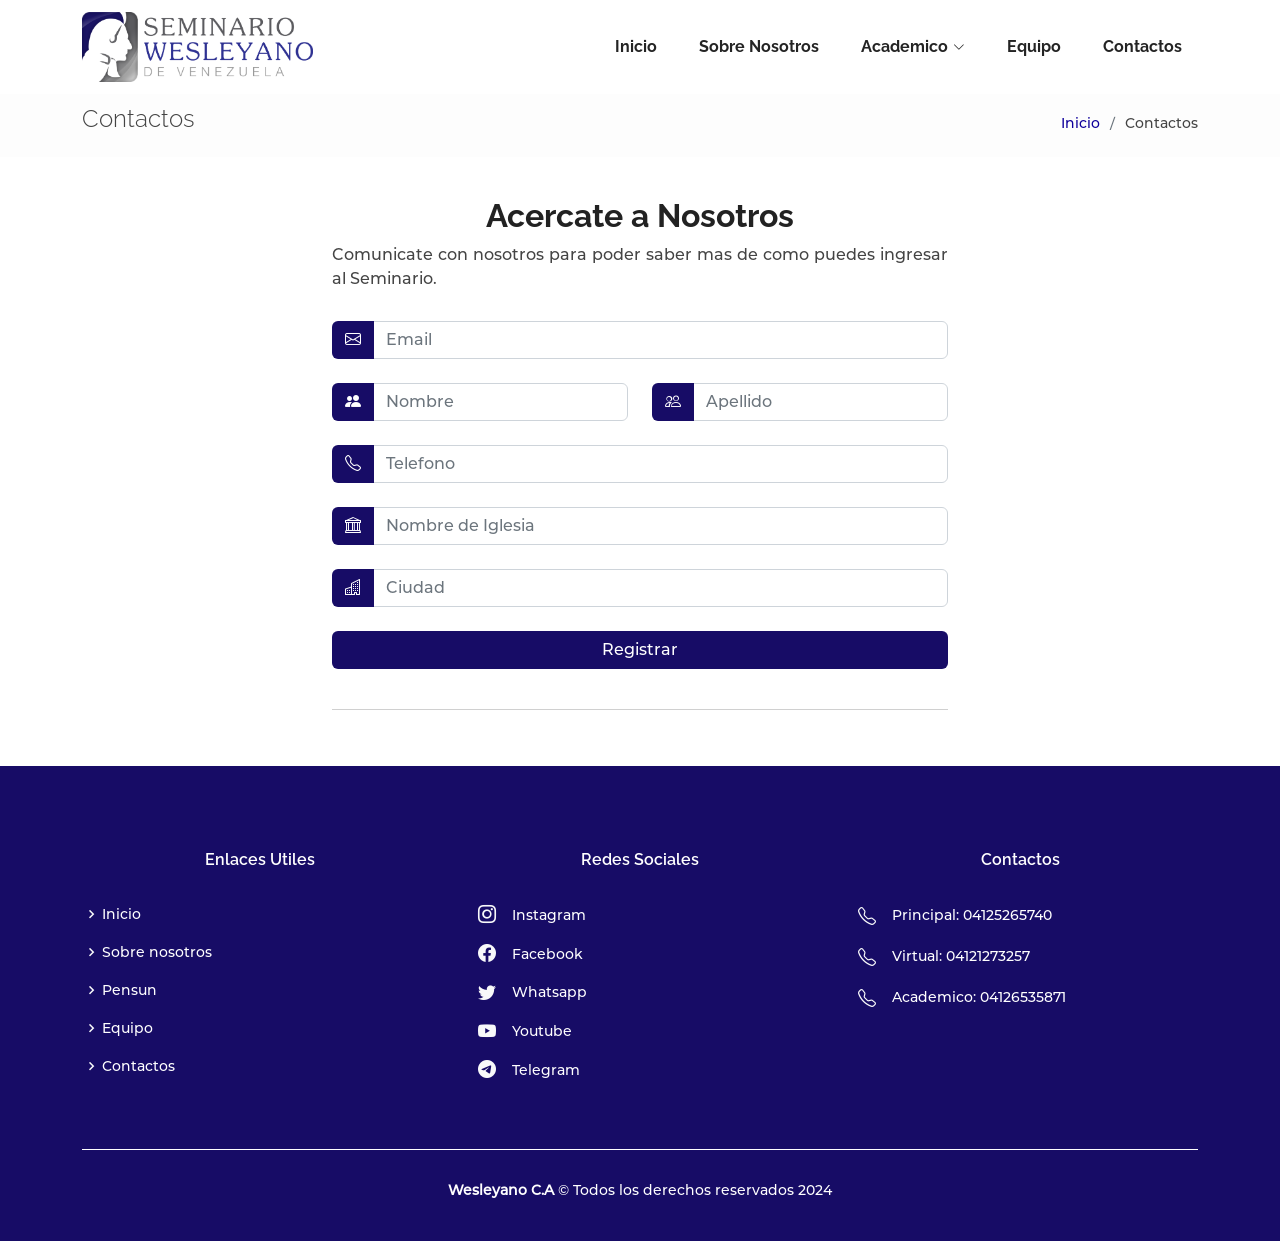
==== contactos.html @ 406d98a5 "feat: change pemsun optimizado y cambios en sobre nosotros y zonaCrecer" ====
<!DOCTYPE html>
<html lang="es">

<head>
  <meta charset="utf-8">
  <meta content="width=device-width, initial-scale=1.0" name="viewport">

  <title>Seminario Wesleyano</title>
  <meta content="" name="description">
  <meta content="" name="keywords">

  <!-- Favicons -->
  <link href="assets/img/Wesleyano/logo_3.png" rel="icon">
  <link href="assets/img/Wesleyano/logo_3.png" rel="apple-touch-icon">

  <!-- Google Fonts -->
  <link href="https://fonts.googleapis.com/css?family=Open+Sans:300,300i,400,400i,600,600i,700,700i|Raleway:300,300i,400,400i,500,500i,600,600i,700,700i|Poppins:300,300i,400,400i,500,500i,600,600i,700,700i" rel="stylesheet">

  <!-- Vendor CSS Files -->
  <link href="assets/vendor/aos/aos.css" rel="stylesheet">
  <link href="assets/vendor/bootstrap/css/bootstrap.min.css" rel="stylesheet">
  <link href="assets/vendor/bootstrap-icons/bootstrap-icons.css" rel="stylesheet">
  <link href="assets/vendor/boxicons/css/boxicons.min.css" rel="stylesheet">

  <link href="assets/css/style.css" rel="stylesheet">


</head>

<body>

  <!-- ======= Header ======= -->
  <header id="header" class="fixed-top">
    <div class="container d-flex align-items-center justify-content-between position-relative">

      <div class="logo">
        <a href="index.html"><img src="assets/img/Wesleyano/logo_4.png" alt="logo Wesley" class="img-fluid"></a>
      </div>

      <nav id="navbar" class="navbar">
        <ul>
          <li><a class="nav-link scrollto" href="index.html">Inicio</a></li>
          <li><a class="nav-link scrollto" href="sobreNosotros.html">Sobre Nosotros</a></li>
          <li class="dropdown"><a href="#"><span>Academico</span> <i class="bi bi-chevron-down"></i></a>
            <ul>
              <li><a href="academico/pensum.html">Pensum</a></li>
              <li><a href="academico/programasAliados.html">Programas Aliados</a></li>
            </ul>
          </li>
          <li><a class="nav-link scrollto" href="equipo.html">Equipo</a></li>
          <li><a class="nav-link scrollto active" href="contactos.html">Contactos</a></li>
        </ul>
        <i class="bi bi-list mobile-nav-toggle"></i>
      </nav><!-- .navbar -->

    </div>
  </header><!-- End Header -->

  <main id="main">

    <!-- ======= About Section ======= -->
    
        <!-- ======= Breadcrumbs Section ======= -->
        <section class="breadcrumbs">
          <div class="container">
    
            <div class="d-flex justify-content-between align-items-center">
              <h2>Contactos</h2>
              <ol>
                <li><a href="index.html">Inicio</a></li>
                <li>Contactos</li>
              </ol>
            </div>
    
          </div>
        </section><!-- Breadcrumbs Section -->


    <!-- ======= Services Section ======= -->
    <section id="services" class="services">
      <div class="container col-xl-6 col-lg-8 col-sm-8">

        <div class="section-title" data-aos="fade-in" data-aos-delay="100">
          <h2>Acercate a Nosotros</h2>
          <p>Comunicate con nosotros para poder saber mas de como puedes ingresar al Seminario.</p>
        </div>

       <div data-aos="fade-up" data-aos-delay="200">

        <form class="user">

          <div class="form-group">

            <div class="mb-4">
              <div class="input-group">
                <button type="button" class="iconos btn btn-color"><i class="bi bi-envelope"></i></button> 
                <input type="text" placeholder="Email" class="form-control" id="email">
              </div>  
              <p class="error" style="color:#ff0000;text-align: center;" id="error1"></p>
            </div>


            <div class="row">

              <div class="mb-2 col-sm-6">
                <div class="input-group">
                  <button type="button" class="iconos btn btn-color"><i class="bi bi-people-fill"></i></button> 
                  <input type="text" placeholder="Nombre" class="form-control"  id="name">
                </div>
                <p class="error" style="color:#ff0000;text-align: center;" id="error2"></p>
              </div>

              <div class="mb-2 col-sm-6">
                <div class="input-group">
                  <button type="button" class="iconos btn btn-color"><i class="bi bi-people"></i></button> 
                  <input type="text" placeholder="Apellido" class="form-control" id="apellido">
                </div> 
                 <p class="error" style="color:#ff0000;text-align: center;" id="error3"></p>
              </div>

            </div>


            <div class="mb-4">
              <div class="input-group">
                <button type="button" class="iconos btn btn-color"><i class="bi bi-telephone"></i></button> 
                <input type="number" placeholder="Telefono" class="form-control" id="telefono">
              </div> 
              <p class="error" style="color:#ff0000;text-align: center;" id="error4"></p>
            </div>

            <div class="mb-4">
              <div class="input-group">
                <button type="button" class="iconos btn btn-color"><i class="bi bi bi-bank"></i></button>  
                <input type="text" placeholder="Nombre de Iglesia" class="form-control" id="iglesia">
              </div> 
              <p class="error" style="color:#ff0000;text-align: center;" id="error5"></p>
            </div>

             <div class="mb-4">
              <div class="input-group">
                <button type="button" class="iconos btn btn-color"><i class="bi bi-buildings"></i></button>  
                <input type="text" placeholder="Ciudad" class="form-control" id="ciudad">
              </div> 
              <p class="error" style="color:#ff0000;text-align: center;" id="error6"></p>
            </div>

          </form>


          <div class="d-grid">
            <button  class="btn btn-color" type="submit" id="registrar">Registrar</button>
          </div><br>



          <hr>

        </div>

      </div>
    </section><!-- End Services Section -->


  </main><!-- End #main -->

  <!-- ======= Footer ======= -->
  <footer id="footer" class="footer-blue">
    <div class="footer-top">
      <div class="container">

        <div class="row d-flex justify-content-center">
         <div class="col-md-4 footer-links mt-4 link-1">
          <h4 class="text-center mb-4">Enlaces Utiles</h4>
          <ul>
           <li><i class="bx bx-chevron-right"></i> <a class="ft-1" href="index.html">Inicio</a></li>
           <li><i class="bx bx-chevron-right"></i> <a class="ft-2" href="sobreNosotros.html">Sobre nosotros</a></li>
           <li><i class="bx bx-chevron-right"></i> <a class="ft-3" href="academico/pensum.html">Pensun</a></li>
           <li><i class="bx bx-chevron-right"></i> <a class="ft-4" href="equipo.html">Equipo</a></li>
           <li><i class="bx bx-chevron-right"></i> <a class="ft-5" href="contactos.html">Contactos</a></li>
         </ul>
       </div>

       <div class="col-md-4 footer-links mt-4 link-2">
        <h4 class="text-center mb-4">Redes Sociales</h4>
        <ul>
         <li><i class="bi bi-instagram px-3"></i> <a target="_blank" href="https://www.instagram.com/seminariowesleyanove/">Instagram</a></li>
         <li><i class="bi bi-facebook px-3"></i> <a target="_blank" href="https://www.facebook.com/SeminarioWesleyanoDeVenezuela/">Facebook</a></li>
         <li><i class="bi bi-twitter px-3"></i> <a target="_blank" href="https://whatsapp.com/channel/0029VaA697KHbFV7tkwwKZ0C">Whatsapp</a></li>
         <li><i class="bi bi-youtube px-3"></i> <a target="_blank" href="https://www.youtube.com/@seminariowesleyano">Youtube</a></li>
         <li><i class="bi bi-telegram px-3"></i> <a target="_blank" href="https://t.me/SEMWESVEN">Telegram</a></li>
       </ul>
     </div>

     <div class="col-md-4 footer-links mt-4 link-2">
      <h4 class="text-center mb-4">Contactos</h4>
      <ul>
       <li><i class="bi bi-telephone px-3"></i> Principal: 04125265740</li>
       <li><i class="bi bi-telephone px-3"></i> Virtual: 04121273257 </li>
       <li><i class="bi bi-telephone px-3"></i> Academico: 04126535871 </li>
     </ul>
   </div>


 </div>
</div>
</div>
<div class="container">
  <div class="copyright">
   <strong><span>Wesleyano C.A</span></strong> &copy; Todos los derechos reservados 2024
 </div>
 <div class="credits">

 </div>
</div>
</footer><!-- End Footer -->


  <a href="#" class="back-to-top d-flex align-items-center justify-content-center"><i class="bi bi-arrow-up-short"></i></a>

  <!-- Vendor JS Files -->
  <script src="assets/vendor/jquery/jquery-3.6.0.min.js"></script>
  <script src="assets/vendor/purecounter/purecounter_vanilla.js"></script>
  <script src="assets/vendor/aos/aos.js"></script>
  <script src="assets/vendor/bootstrap/js/bootstrap.bundle.min.js"></script>
 
  <!-- Vendor JS Aler2 -->

  <script src="assets/sw2/sweetalert2.all.min.js"></script>

  <!-- Template Main JS File -->
  <script src="assets/js/main_2.js"></script>
  <script src="assets/js/contactos.js"></script>

</body>

</html>
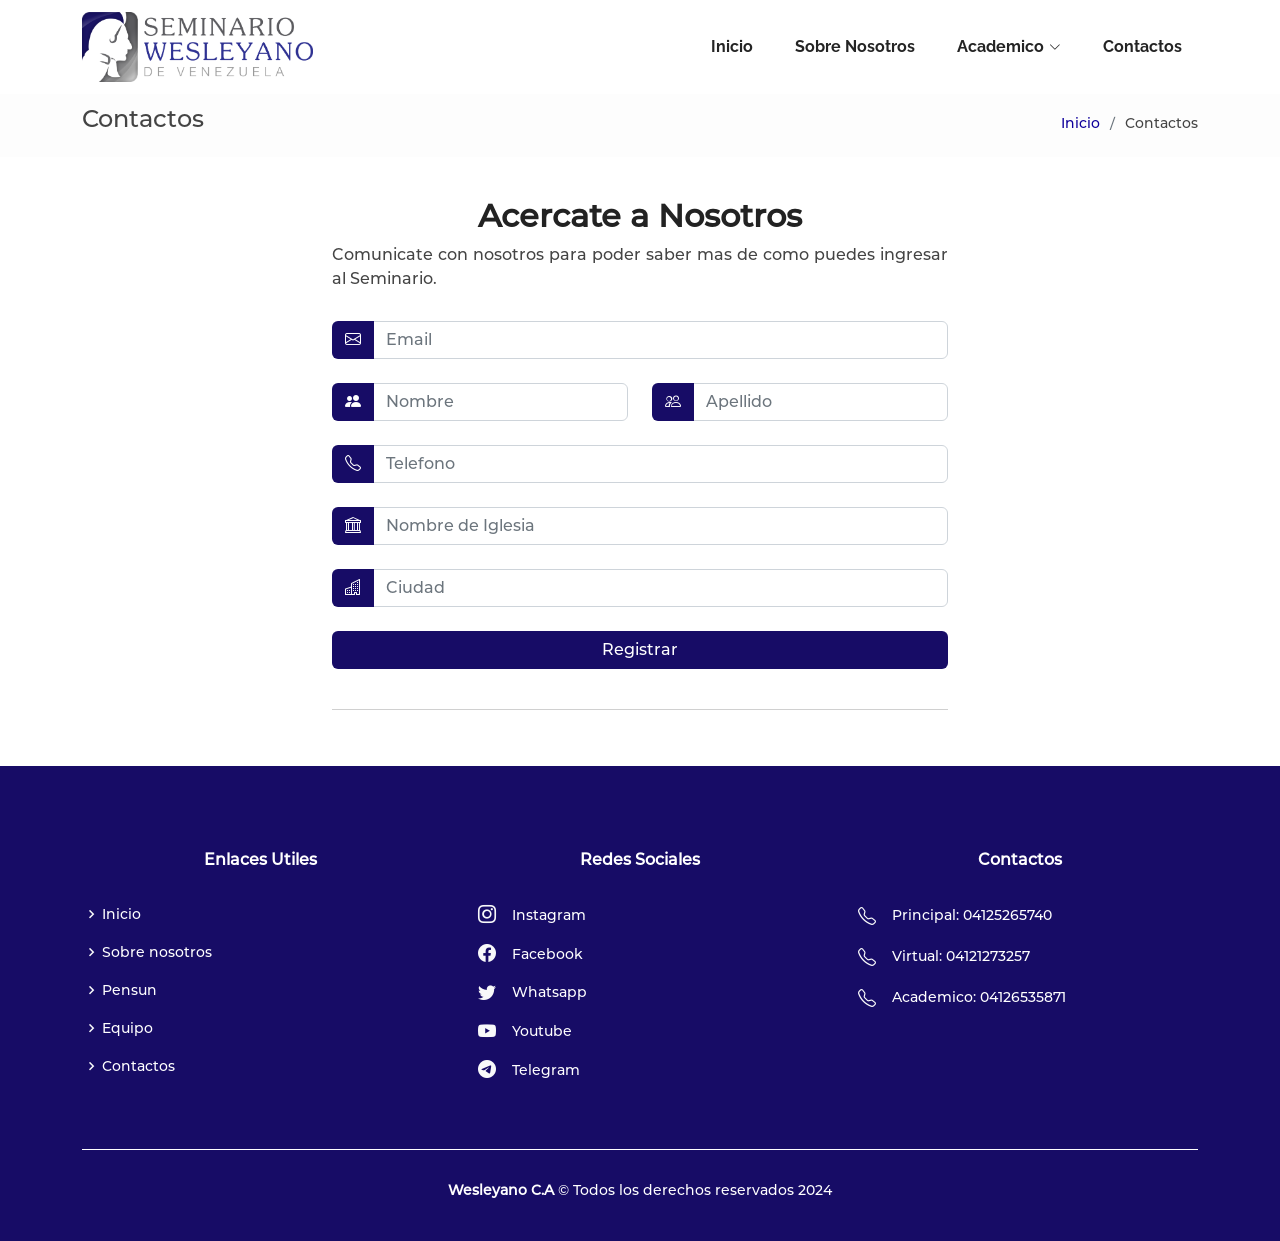
==== commit 6241f819: "feet: change pagina actual" ====
--- a/contactos.html
+++ b/contactos.html
@@ -1,237 +1,236 @@
-<!DOCTYPE html>
-<html lang="es">
-
-<head>
-  <meta charset="utf-8">
-  <meta content="width=device-width, initial-scale=1.0" name="viewport">
-
-  <title>Seminario Wesleyano</title>
-  <meta content="" name="description">
-  <meta content="" name="keywords">
-
-  <!-- Favicons -->
-  <link href="assets/img/Wesleyano/logo_3.png" rel="icon">
-  <link href="assets/img/Wesleyano/logo_3.png" rel="apple-touch-icon">
-
-  <!-- Google Fonts -->
-  <link href="https://fonts.googleapis.com/css?family=Open+Sans:300,300i,400,400i,600,600i,700,700i|Raleway:300,300i,400,400i,500,500i,600,600i,700,700i|Poppins:300,300i,400,400i,500,500i,600,600i,700,700i" rel="stylesheet">
-
-  <!-- Vendor CSS Files -->
-  <link href="assets/vendor/aos/aos.css" rel="stylesheet">
-  <link href="assets/vendor/bootstrap/css/bootstrap.min.css" rel="stylesheet">
-  <link href="assets/vendor/bootstrap-icons/bootstrap-icons.css" rel="stylesheet">
-  <link href="assets/vendor/boxicons/css/boxicons.min.css" rel="stylesheet">
-
-  <link href="assets/css/style.css" rel="stylesheet">
-
-
-</head>
-
-<body>
-
-  <!-- ======= Header ======= -->
-  <header id="header" class="fixed-top">
-    <div class="container d-flex align-items-center justify-content-between position-relative">
-
-      <div class="logo">
-        <a href="index.html"><img src="assets/img/Wesleyano/logo_4.png" alt="logo Wesley" class="img-fluid"></a>
-      </div>
-
-      <nav id="navbar" class="navbar">
-        <ul>
-          <li><a class="nav-link scrollto" href="index.html">Inicio</a></li>
-          <li><a class="nav-link scrollto" href="sobreNosotros.html">Sobre Nosotros</a></li>
-          <li class="dropdown"><a href="#"><span>Academico</span> <i class="bi bi-chevron-down"></i></a>
-            <ul>
-              <li><a href="academico/pensum.html">Pensum</a></li>
-              <li><a href="academico/programasAliados.html">Programas Aliados</a></li>
-            </ul>
-          </li>
-          <li><a class="nav-link scrollto" href="equipo.html">Equipo</a></li>
-          <li><a class="nav-link scrollto active" href="contactos.html">Contactos</a></li>
-        </ul>
-        <i class="bi bi-list mobile-nav-toggle"></i>
-      </nav><!-- .navbar -->
-
-    </div>
-  </header><!-- End Header -->
-
-  <main id="main">
-
-    <!-- ======= About Section ======= -->
-    
-        <!-- ======= Breadcrumbs Section ======= -->
-        <section class="breadcrumbs">
-          <div class="container">
-    
-            <div class="d-flex justify-content-between align-items-center">
-              <h2>Contactos</h2>
-              <ol>
-                <li><a href="index.html">Inicio</a></li>
-                <li>Contactos</li>
-              </ol>
-            </div>
-    
-          </div>
-        </section><!-- Breadcrumbs Section -->
-
-
-    <!-- ======= Services Section ======= -->
-    <section id="services" class="services">
-      <div class="container col-xl-6 col-lg-8 col-sm-8">
-
-        <div class="section-title" data-aos="fade-in" data-aos-delay="100">
-          <h2>Acercate a Nosotros</h2>
-          <p>Comunicate con nosotros para poder saber mas de como puedes ingresar al Seminario.</p>
-        </div>
-
-       <div data-aos="fade-up" data-aos-delay="200">
-
-        <form class="user">
-
-          <div class="form-group">
-
-            <div class="mb-4">
-              <div class="input-group">
-                <button type="button" class="iconos btn btn-color"><i class="bi bi-envelope"></i></button> 
-                <input type="text" placeholder="Email" class="form-control" id="email">
-              </div>  
-              <p class="error" style="color:#ff0000;text-align: center;" id="error1"></p>
-            </div>
-
-
-            <div class="row">
-
-              <div class="mb-2 col-sm-6">
-                <div class="input-group">
-                  <button type="button" class="iconos btn btn-color"><i class="bi bi-people-fill"></i></button> 
-                  <input type="text" placeholder="Nombre" class="form-control"  id="name">
-                </div>
-                <p class="error" style="color:#ff0000;text-align: center;" id="error2"></p>
-              </div>
-
-              <div class="mb-2 col-sm-6">
-                <div class="input-group">
-                  <button type="button" class="iconos btn btn-color"><i class="bi bi-people"></i></button> 
-                  <input type="text" placeholder="Apellido" class="form-control" id="apellido">
-                </div> 
-                 <p class="error" style="color:#ff0000;text-align: center;" id="error3"></p>
-              </div>
-
-            </div>
-
-
-            <div class="mb-4">
-              <div class="input-group">
-                <button type="button" class="iconos btn btn-color"><i class="bi bi-telephone"></i></button> 
-                <input type="number" placeholder="Telefono" class="form-control" id="telefono">
-              </div> 
-              <p class="error" style="color:#ff0000;text-align: center;" id="error4"></p>
-            </div>
-
-            <div class="mb-4">
-              <div class="input-group">
-                <button type="button" class="iconos btn btn-color"><i class="bi bi bi-bank"></i></button>  
-                <input type="text" placeholder="Nombre de Iglesia" class="form-control" id="iglesia">
-              </div> 
-              <p class="error" style="color:#ff0000;text-align: center;" id="error5"></p>
-            </div>
-
-             <div class="mb-4">
-              <div class="input-group">
-                <button type="button" class="iconos btn btn-color"><i class="bi bi-buildings"></i></button>  
-                <input type="text" placeholder="Ciudad" class="form-control" id="ciudad">
-              </div> 
-              <p class="error" style="color:#ff0000;text-align: center;" id="error6"></p>
-            </div>
-
-          </form>
-
-
-          <div class="d-grid">
-            <button  class="btn btn-color" type="submit" id="registrar">Registrar</button>
-          </div><br>
-
-
-
-          <hr>
-
-        </div>
-
-      </div>
-    </section><!-- End Services Section -->
-
-
-  </main><!-- End #main -->
-
-  <!-- ======= Footer ======= -->
-  <footer id="footer" class="footer-blue">
-    <div class="footer-top">
-      <div class="container">
-
-        <div class="row d-flex justify-content-center">
-         <div class="col-md-4 footer-links mt-4 link-1">
-          <h4 class="text-center mb-4">Enlaces Utiles</h4>
-          <ul>
-           <li><i class="bx bx-chevron-right"></i> <a class="ft-1" href="index.html">Inicio</a></li>
-           <li><i class="bx bx-chevron-right"></i> <a class="ft-2" href="sobreNosotros.html">Sobre nosotros</a></li>
-           <li><i class="bx bx-chevron-right"></i> <a class="ft-3" href="academico/pensum.html">Pensun</a></li>
-           <li><i class="bx bx-chevron-right"></i> <a class="ft-4" href="equipo.html">Equipo</a></li>
-           <li><i class="bx bx-chevron-right"></i> <a class="ft-5" href="contactos.html">Contactos</a></li>
-         </ul>
-       </div>
-
-       <div class="col-md-4 footer-links mt-4 link-2">
-        <h4 class="text-center mb-4">Redes Sociales</h4>
-        <ul>
-         <li><i class="bi bi-instagram px-3"></i> <a target="_blank" href="https://www.instagram.com/seminariowesleyanove/">Instagram</a></li>
-         <li><i class="bi bi-facebook px-3"></i> <a target="_blank" href="https://www.facebook.com/SeminarioWesleyanoDeVenezuela/">Facebook</a></li>
-         <li><i class="bi bi-twitter px-3"></i> <a target="_blank" href="https://whatsapp.com/channel/0029VaA697KHbFV7tkwwKZ0C">Whatsapp</a></li>
-         <li><i class="bi bi-youtube px-3"></i> <a target="_blank" href="https://www.youtube.com/@seminariowesleyano">Youtube</a></li>
-         <li><i class="bi bi-telegram px-3"></i> <a target="_blank" href="https://t.me/SEMWESVEN">Telegram</a></li>
-       </ul>
-     </div>
-
-     <div class="col-md-4 footer-links mt-4 link-2">
-      <h4 class="text-center mb-4">Contactos</h4>
-      <ul>
-       <li><i class="bi bi-telephone px-3"></i> Principal: 04125265740</li>
-       <li><i class="bi bi-telephone px-3"></i> Virtual: 04121273257 </li>
-       <li><i class="bi bi-telephone px-3"></i> Academico: 04126535871 </li>
-     </ul>
-   </div>
-
-
- </div>
-</div>
-</div>
-<div class="container">
-  <div class="copyright">
-   <strong><span>Wesleyano C.A</span></strong> &copy; Todos los derechos reservados 2024
- </div>
- <div class="credits">
-
- </div>
-</div>
-</footer><!-- End Footer -->
-
-
-  <a href="#" class="back-to-top d-flex align-items-center justify-content-center"><i class="bi bi-arrow-up-short"></i></a>
-
-  <!-- Vendor JS Files -->
-  <script src="assets/vendor/jquery/jquery-3.6.0.min.js"></script>
-  <script src="assets/vendor/purecounter/purecounter_vanilla.js"></script>
-  <script src="assets/vendor/aos/aos.js"></script>
-  <script src="assets/vendor/bootstrap/js/bootstrap.bundle.min.js"></script>
- 
-  <!-- Vendor JS Aler2 -->
-
-  <script src="assets/sw2/sweetalert2.all.min.js"></script>
-
-  <!-- Template Main JS File -->
-  <script src="assets/js/main_2.js"></script>
-  <script src="assets/js/contactos.js"></script>
-
-</body>
-
+<!DOCTYPE html>
+<html lang="es">
+
+<head>
+  <meta charset="utf-8">
+  <meta content="width=device-width, initial-scale=1.0" name="viewport">
+
+  <title>Seminario Wesleyano</title>
+  <meta content="" name="description">
+  <meta content="" name="keywords">
+
+  <!-- Favicons -->
+  <link href="assets/img/Wesleyano/logo_3.png" rel="icon">
+  <link href="assets/img/Wesleyano/logo_3.png" rel="apple-touch-icon">
+
+  <!-- Google Fonts -->
+  <link href="https://fonts.googleapis.com/css?family=Open+Sans:300,300i,400,400i,600,600i,700,700i|Raleway:300,300i,400,400i,500,500i,600,600i,700,700i|Poppins:300,300i,400,400i,500,500i,600,600i,700,700i" rel="stylesheet">
+
+  <!-- Vendor CSS Files -->
+  <link href="assets/vendor/aos/aos.css" rel="stylesheet">
+  <link href="assets/vendor/bootstrap/css/bootstrap.min.css" rel="stylesheet">
+  <link href="assets/vendor/bootstrap-icons/bootstrap-icons.css" rel="stylesheet">
+  <link href="assets/vendor/boxicons/css/boxicons.min.css" rel="stylesheet">
+
+  <link href="assets/css/style.css" rel="stylesheet">
+
+
+</head>
+
+<body>
+
+  <!-- ======= Header ======= -->
+  <header id="header" class="fixed-top">
+    <div class="container d-flex align-items-center justify-content-between position-relative">
+
+      <div class="logo">
+        <a href="index.html"><img src="assets/img/Wesleyano/logo_4.png" alt="logo Wesley" class="img-fluid"></a>
+      </div>
+
+      <nav id="navbar" class="navbar">
+        <ul>
+          <li><a class="nav-link scrollto" href="index.html">Inicio</a></li>
+          <li><a class="nav-link scrollto" href="sobreNosotros.html">Sobre Nosotros</a></li>
+          <li class="dropdown"><a href="#"><span>Academico</span> <i class="bi bi-chevron-down"></i></a>
+            <ul>
+              <li><a href="academico/pensum.html">Pensum</a></li>
+              <li><a href="academico/programasAliados.html">Programas</a></li>
+            </ul>
+          </li>
+          <li><a class="nav-link scrollto active" href="contactos.html">Contactos</a></li>
+        </ul>
+        <i class="bi bi-list mobile-nav-toggle"></i>
+      </nav><!-- .navbar -->
+
+    </div>
+  </header><!-- End Header -->
+
+  <main id="main">
+
+    <!-- ======= About Section ======= -->
+    
+        <!-- ======= Breadcrumbs Section ======= -->
+        <section class="breadcrumbs">
+          <div class="container">
+    
+            <div class="d-flex justify-content-between align-items-center">
+              <h2>Contactos</h2>
+              <ol>
+                <li><a href="index.html">Inicio</a></li>
+                <li>Contactos</li>
+              </ol>
+            </div>
+    
+          </div>
+        </section><!-- Breadcrumbs Section -->
+
+
+    <!-- ======= Services Section ======= -->
+    <section id="services" class="services">
+      <div class="container col-xl-6 col-lg-8 col-sm-8">
+
+        <div class="section-title" data-aos="fade-in" data-aos-delay="100">
+          <h2>Acercate a Nosotros</h2>
+          <p>Comunicate con nosotros para poder saber mas de como puedes ingresar al Seminario.</p>
+        </div>
+
+       <div data-aos="fade-up" data-aos-delay="200">
+
+        <form class="user">
+
+          <div class="form-group">
+
+            <div class="mb-4">
+              <div class="input-group">
+                <button type="button" class="iconos btn btn-color"><i class="bi bi-envelope"></i></button> 
+                <input type="text" placeholder="Email" class="form-control" id="email">
+              </div>  
+              <p class="error" style="color:#ff0000;text-align: center;" id="error1"></p>
+            </div>
+
+
+            <div class="row">
+
+              <div class="mb-2 col-sm-6">
+                <div class="input-group">
+                  <button type="button" class="iconos btn btn-color"><i class="bi bi-people-fill"></i></button> 
+                  <input type="text" placeholder="Nombre" class="form-control"  id="name">
+                </div>
+                <p class="error" style="color:#ff0000;text-align: center;" id="error2"></p>
+              </div>
+
+              <div class="mb-2 col-sm-6">
+                <div class="input-group">
+                  <button type="button" class="iconos btn btn-color"><i class="bi bi-people"></i></button> 
+                  <input type="text" placeholder="Apellido" class="form-control" id="apellido">
+                </div> 
+                 <p class="error" style="color:#ff0000;text-align: center;" id="error3"></p>
+              </div>
+
+            </div>
+
+
+            <div class="mb-4">
+              <div class="input-group">
+                <button type="button" class="iconos btn btn-color"><i class="bi bi-telephone"></i></button> 
+                <input type="number" placeholder="Telefono" class="form-control" id="telefono">
+              </div> 
+              <p class="error" style="color:#ff0000;text-align: center;" id="error4"></p>
+            </div>
+
+            <div class="mb-4">
+              <div class="input-group">
+                <button type="button" class="iconos btn btn-color"><i class="bi bi bi-bank"></i></button>  
+                <input type="text" placeholder="Nombre de Iglesia" class="form-control" id="iglesia">
+              </div> 
+              <p class="error" style="color:#ff0000;text-align: center;" id="error5"></p>
+            </div>
+
+             <div class="mb-4">
+              <div class="input-group">
+                <button type="button" class="iconos btn btn-color"><i class="bi bi-buildings"></i></button>  
+                <input type="text" placeholder="Ciudad" class="form-control" id="ciudad">
+              </div> 
+              <p class="error" style="color:#ff0000;text-align: center;" id="error6"></p>
+            </div>
+
+          </form>
+
+
+          <div class="d-grid">
+            <button  class="btn btn-color" type="submit" id="registrar">Registrar</button>
+          </div><br>
+
+
+
+          <hr>
+
+        </div>
+
+      </div>
+    </section><!-- End Services Section -->
+
+
+  </main><!-- End #main -->
+
+  <!-- ======= Footer ======= -->
+  <footer id="footer" class="footer-blue">
+    <div class="footer-top">
+      <div class="container">
+
+        <div class="row d-flex justify-content-center">
+         <div class="col-md-4 footer-links mt-4 link-1">
+          <h4 class="text-center mb-4">Enlaces Utiles</h4>
+          <ul>
+           <li><i class="bx bx-chevron-right"></i> <a class="ft-1" href="index.html">Inicio</a></li>
+           <li><i class="bx bx-chevron-right"></i> <a class="ft-2" href="sobreNosotros.html">Sobre nosotros</a></li>
+           <li><i class="bx bx-chevron-right"></i> <a class="ft-3" href="academico/pensum.html">Pensun</a></li>
+           <li><i class="bx bx-chevron-right"></i> <a class="ft-4" href="equipo.html">Equipo</a></li>
+           <li><i class="bx bx-chevron-right"></i> <a class="ft-5" href="contactos.html">Contactos</a></li>
+         </ul>
+       </div>
+
+       <div class="col-md-4 footer-links mt-4 link-2">
+        <h4 class="text-center mb-4">Redes Sociales</h4>
+        <ul>
+         <li><i class="bi bi-instagram px-3"></i> <a target="_blank" href="https://www.instagram.com/seminariowesleyanove/">Instagram</a></li>
+         <li><i class="bi bi-facebook px-3"></i> <a target="_blank" href="https://www.facebook.com/SeminarioWesleyanoDeVenezuela/">Facebook</a></li>
+         <li><i class="bi bi-twitter px-3"></i> <a target="_blank" href="https://whatsapp.com/channel/0029VaA697KHbFV7tkwwKZ0C">Whatsapp</a></li>
+         <li><i class="bi bi-youtube px-3"></i> <a target="_blank" href="https://www.youtube.com/@seminariowesleyano">Youtube</a></li>
+         <li><i class="bi bi-telegram px-3"></i> <a target="_blank" href="https://t.me/SEMWESVEN">Telegram</a></li>
+       </ul>
+     </div>
+
+     <div class="col-md-4 footer-links mt-4 link-2">
+      <h4 class="text-center mb-4">Contactos</h4>
+      <ul>
+       <li><i class="bi bi-telephone px-3"></i> Principal: 04125265740</li>
+       <li><i class="bi bi-telephone px-3"></i> Virtual: 04121273257 </li>
+       <li><i class="bi bi-telephone px-3"></i> Academico: 04126535871 </li>
+     </ul>
+   </div>
+
+
+ </div>
+</div>
+</div>
+<div class="container">
+  <div class="copyright">
+   <strong><span>Wesleyano C.A</span></strong> &copy; Todos los derechos reservados 2024
+ </div>
+ <div class="credits">
+
+ </div>
+</div>
+</footer><!-- End Footer -->
+
+
+  <a href="#" class="back-to-top d-flex align-items-center justify-content-center"><i class="bi bi-arrow-up-short"></i></a>
+
+  <!-- Vendor JS Files -->
+  <script src="assets/vendor/jquery/jquery-3.6.0.min.js"></script>
+  <script src="assets/vendor/purecounter/purecounter_vanilla.js"></script>
+  <script src="assets/vendor/aos/aos.js"></script>
+  <script src="assets/vendor/bootstrap/js/bootstrap.bundle.min.js"></script>
+ 
+  <!-- Vendor JS Aler2 -->
+
+  <script src="assets/sw2/sweetalert2.all.min.js"></script>
+
+  <!-- Template Main JS File -->
+  <script src="assets/js/main_2.js"></script>
+  <script src="assets/js/contactos.js"></script>
+
+</body>
+
 </html>
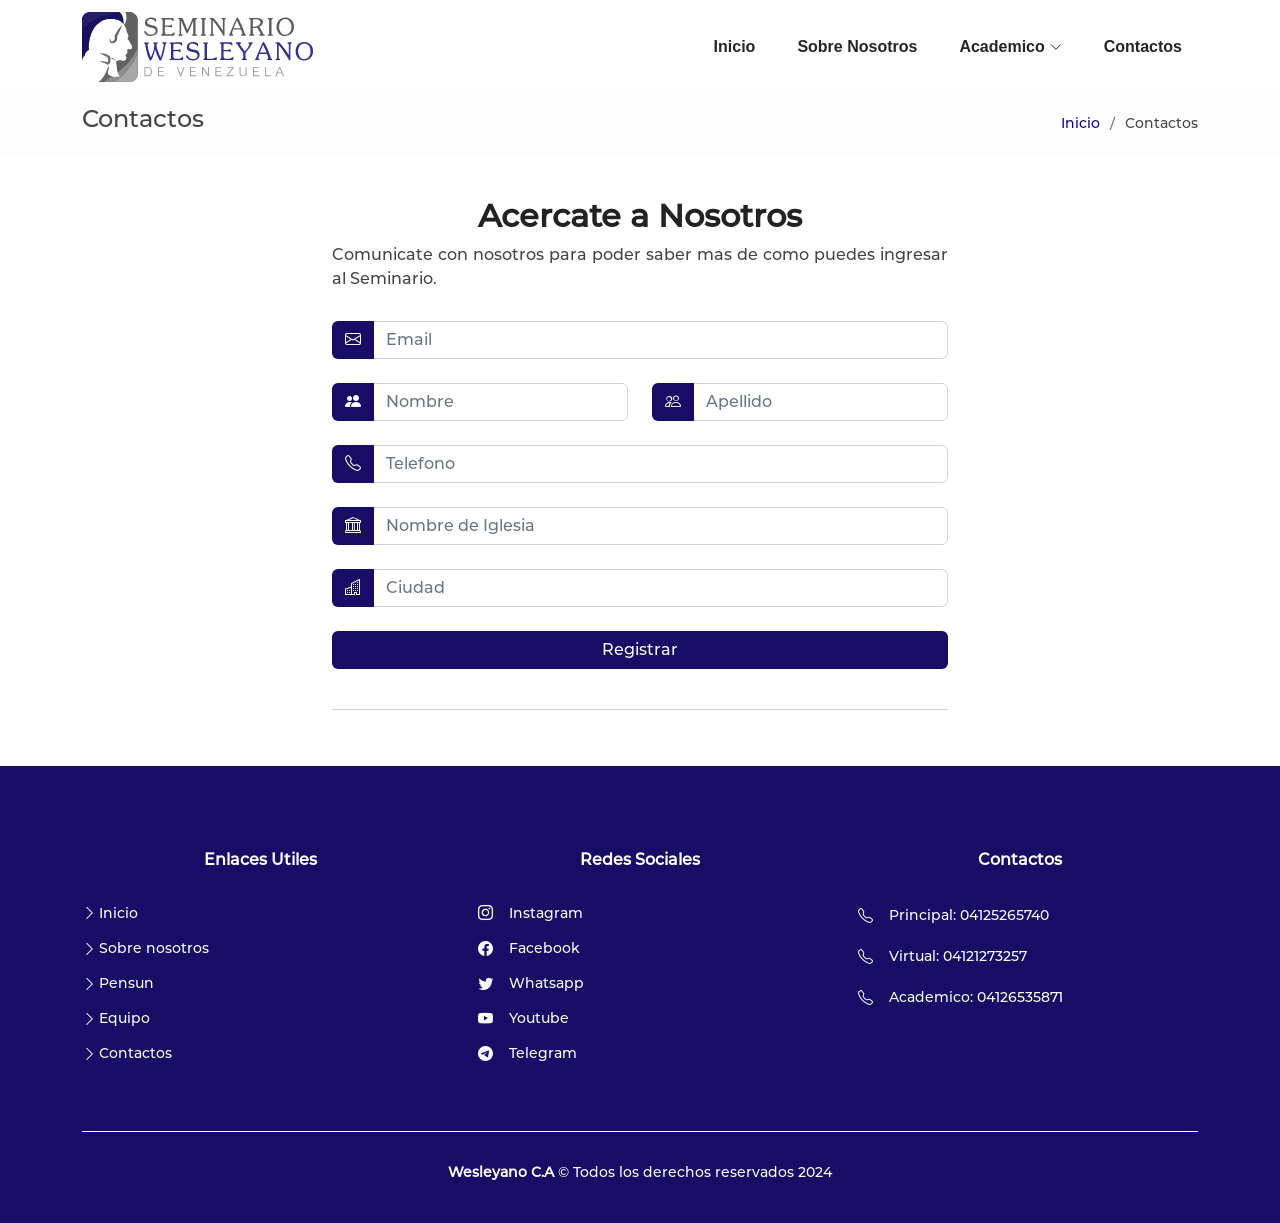
==== commit 591d1eab: "feet: change optimizaciones de logo y llamados innesesarios" ====
--- a/contactos.html
+++ b/contactos.html
@@ -5,22 +5,16 @@
   <meta charset="utf-8">
   <meta content="width=device-width, initial-scale=1.0" name="viewport">
 
-  <title>Seminario Wesleyano</title>
-  <meta content="" name="description">
-  <meta content="" name="keywords">
+  <title>SEMWESVEN</title>
 
   <!-- Favicons -->
   <link href="assets/img/Wesleyano/logo_3.png" rel="icon">
   <link href="assets/img/Wesleyano/logo_3.png" rel="apple-touch-icon">
-
-  <!-- Google Fonts -->
-  <link href="https://fonts.googleapis.com/css?family=Open+Sans:300,300i,400,400i,600,600i,700,700i|Raleway:300,300i,400,400i,500,500i,600,600i,700,700i|Poppins:300,300i,400,400i,500,500i,600,600i,700,700i" rel="stylesheet">
 
   <!-- Vendor CSS Files -->
   <link href="assets/vendor/aos/aos.css" rel="stylesheet">
   <link href="assets/vendor/bootstrap/css/bootstrap.min.css" rel="stylesheet">
   <link href="assets/vendor/bootstrap-icons/bootstrap-icons.css" rel="stylesheet">
-  <link href="assets/vendor/boxicons/css/boxicons.min.css" rel="stylesheet">
 
   <link href="assets/css/style.css" rel="stylesheet">
 
@@ -34,7 +28,7 @@
     <div class="container d-flex align-items-center justify-content-between position-relative">
 
       <div class="logo">
-        <a href="index.html"><img src="assets/img/Wesleyano/logo_4.png" alt="logo Wesley" class="img-fluid"></a>
+        <a href="index.html"><img src="assets/img/Wesleyano/logo_4.svg" alt="logo Wesley" class="img-fluid"></a>
       </div>
 
       <nav id="navbar" class="navbar">
@@ -164,7 +158,7 @@
   </main><!-- End #main -->
 
   <!-- ======= Footer ======= -->
-  <footer id="footer" class="footer-blue">
+  <footer id="footer" class="footer-blue fit">
     <div class="footer-top">
       <div class="container">
 
@@ -172,11 +166,11 @@
          <div class="col-md-4 footer-links mt-4 link-1">
           <h4 class="text-center mb-4">Enlaces Utiles</h4>
           <ul>
-           <li><i class="bx bx-chevron-right"></i> <a class="ft-1" href="index.html">Inicio</a></li>
-           <li><i class="bx bx-chevron-right"></i> <a class="ft-2" href="sobreNosotros.html">Sobre nosotros</a></li>
-           <li><i class="bx bx-chevron-right"></i> <a class="ft-3" href="academico/pensum.html">Pensun</a></li>
-           <li><i class="bx bx-chevron-right"></i> <a class="ft-4" href="equipo.html">Equipo</a></li>
-           <li><i class="bx bx-chevron-right"></i> <a class="ft-5" href="contactos.html">Contactos</a></li>
+           <li><i class="bi bi-chevron-right"></i> <a class="ft-1" href="index.html">Inicio</a></li>
+           <li><i class="bi bi-chevron-right"></i> <a class="ft-2" href="sobreNosotros.html">Sobre nosotros</a></li>
+           <li><i class="bi bi-chevron-right"></i> <a class="ft-3" href="academico/pensum.html">Pensun</a></li>
+           <li><i class="bi bi-chevron-right"></i> <a class="ft-4" href="equipo.html">Equipo</a></li>
+           <li><i class="bi bi-chevron-right"></i> <a class="ft-5" href="contactos.html">Contactos</a></li>
          </ul>
        </div>
 
@@ -219,7 +213,6 @@
 
   <!-- Vendor JS Files -->
   <script src="assets/vendor/jquery/jquery-3.6.0.min.js"></script>
-  <script src="assets/vendor/purecounter/purecounter_vanilla.js"></script>
   <script src="assets/vendor/aos/aos.js"></script>
   <script src="assets/vendor/bootstrap/js/bootstrap.bundle.min.js"></script>
  
--- a/assets/css/style.css
+++ b/assets/css/style.css
@@ -0,0 +1,1785 @@
+/*--------------------------------------------------------------
+# General
+--------------------------------------------------------------*/
+
+@font-face {
+  font-family: 'monserrat-medium';
+  /* Nombre que se le dará a la fuente */
+  src: url('../font-family/Montserrat-Medium.otf') format('opentype');
+  /* Ruta donde se encuentra el archivo .otf */
+}
+
+/* @font-face {
+  font-family: 'monserrat-black';
+  src: url('../font-family/Montserrat-Black.otf') format('opentype');
+} */
+
+/* @font-face {
+  font-family: 'khavi-regular';
+  src: url('../font-family/Khavi-Regular.otf') format('opentype');
+} */
+
+@font-face {
+  font-family: 'monserrat-BlackItalic';
+  /* Nombre que se le dará a la fuente */
+  src: url('../font-family/Montserrat-BlackItalic.otf') format('opentype');
+  /* Ruta donde se encuentra el archivo .otf */
+}
+
+
+/* @font-face {
+  font-family: 'montserrat-ExtraBold';
+  src: url('../font-family/Montserrat-ExtraBold.otf') format('opentype');
+} */
+
+
+@font-face {
+  font-family: 'montserrat-ExtraLightItalic';
+  /* Nombre que se le dará a la fuente */
+  src: url('../font-family/Montserrat-ExtraLightItalic.otf') format('opentype');
+  /* Ruta donde se encuentra el archivo .otf */
+}
+
+
+/* @font-face {
+  font-family: 'montserrat-Thin';
+  src: url('../font-family/Montserrat-Thin.ttf') format('truetype');
+} */
+
+
+@font-face {
+  font-family: 'montserrat-ThinItalic';
+  /* Nombre que se le dará a la fuente */
+  src: url('../font-family/Montserrat-ThinItalic.ttf') format('truetype');
+  /* Ruta donde se encuentra el archivo .ttf */
+}
+
+
+
+body {
+  font-family: "monserrat-medium", sans-serif;
+  color: #444444;
+}
+
+a {
+  text-decoration: none;
+  color: #10009b;
+}
+
+a:hover {
+  color: #10009b;
+  text-decoration: none;
+}
+
+.a {
+  display: inline-block;
+  background: #2030bb;
+  padding: 6px 44px 8px 30px;
+  color: #fff;
+  border-radius: 50px;
+  transition: 0.3s;
+  position: relative;
+}
+
+h1,
+h2,
+h3,
+h4,
+h5,
+h6 {
+  font-family: "monserrat-medium", sans-serif;
+}
+
+#main {
+  margin-top: 90px;
+}
+
+/*--------------------------------------------------------------
+# Back to top button
+--------------------------------------------------------------*/
+.back-to-top {
+  position: fixed;
+  visibility: hidden;
+  opacity: 0;
+  right: 15px;
+  bottom: 15px;
+  z-index: 998;
+  background: #2030bb;
+  width: 40px;
+  height: 40px;
+  border-radius: 50px;
+  transition: all 0.4s;
+}
+
+.back-to-top i {
+  font-size: 24px;
+  color: #fff;
+  line-height: 0;
+}
+
+.back-to-top:hover {
+  background: #86c0da;
+  color: #fff;
+}
+
+.back-to-top.active {
+  visibility: visible;
+  opacity: 1;
+}
+
+/*--------------------------------------------------------------
+# Disable aos animation delay on mobile devices
+--------------------------------------------------------------*/
+@media screen and (max-width: 768px) {
+  [data-aos-delay] {
+    transition-delay: 0 !important;
+  }
+}
+
+/*--------------------------------------------------------------
+# Header
+--------------------------------------------------------------*/
+#header {
+  transition: all 0.5s;
+  z-index: 997;
+  transition: all 0.5s;
+  padding: 12px 0;
+  background: rgb(255 255 255);
+}
+
+#header.header-transparent {
+  background: transparent;
+}
+
+#header.header-scrolled {
+  background: #fffffff5;
+  padding: 12px;
+}
+
+#header .logo h1 {
+  font-size: 24px;
+  margin: 0;
+  line-height: 1;
+  font-weight: 700;
+  letter-spacing: 1px;
+  font-family: "Poppins", sans-serif;
+  text-transform: uppercase;
+}
+
+#header .logo h1 a,
+#header .logo h1 a:hover {
+  color: #fff;
+  text-decoration: none;
+}
+
+#header .logo img {
+  padding: 0;
+  margin: 0;
+  max-height: 70px;
+}
+
+.svg-blanco {
+  fill: #ffffff;
+  /* Color blanco en formato hexadecimal */
+}
+
+@media (max-width: 768px) {
+  #header.header-scrolled {
+    padding: 15px 0;
+  }
+}
+
+/*--------------------------------------------------------------
+# Navigation Menu
+--------------------------------------------------------------*/
+/**
+* Desktop Navigation 
+*/
+.navbar {
+  padding: 0;
+  position: static;
+}
+
+.navbar ul {
+  margin: 0;
+  padding: 0;
+  display: flex;
+  list-style: none;
+  align-items: center;
+}
+
+.navbar li {
+  position: relative;
+}
+
+.navbar a {
+  display: flex;
+  align-items: center;
+  justify-content: space-between;
+  padding: 8px 16px;
+  margin-left: 10px;
+  font-family: "Raleway", sans-serif;
+  font-size: 16px;
+  font-weight: 700;
+  color: #000000db;
+  white-space: nowrap;
+  transition: 0.3s;
+}
+
+.navbar a:focus {
+  color: #170c66;
+}
+
+.navbar a i,
+.navbar a:focus i {
+  font-size: 12px;
+  line-height: 0;
+  margin-left: 5px;
+}
+
+.navbar .active,
+.navbar .active:focus,
+.navbar li:hover>a {
+  background: #ffffff4f;
+}
+
+.navbar a:hover {
+  color: #170c66;
+}
+
+.colorLi a {
+  color: #fff;
+}
+
+.navbar .dropdown ul {
+  display: block;
+  position: absolute;
+  left: 10px;
+  top: calc(100% + 30px);
+  margin: 0;
+  padding: 10px 0;
+  z-index: 99;
+  opacity: 0;
+  visibility: hidden;
+  background: #fff;
+  box-shadow: 0px 0px 30px rgba(127, 137, 161, 0.25);
+  transition: 0.3s;
+}
+
+.navbar .dropdown ul li {
+  min-width: 200px;
+}
+
+.navbar .dropdown ul a {
+  padding: 10px 20px;
+  font-size: 15px;
+  text-transform: none;
+  font-weight: 600;
+  color: #000;
+}
+
+.navbar .dropdown ul a i {
+  font-size: 12px;
+}
+
+.navbar .dropdown ul a:hover,
+.navbar .dropdown ul .active:hover,
+.navbar .dropdown ul li:hover>a {
+  color: #170c66;
+}
+
+.navbar .dropdown:hover>ul {
+  opacity: 1;
+  top: 100%;
+  visibility: visible;
+}
+
+
+.navbar .dropdown .dropdown ul {
+  top: 0;
+  left: calc(100% - 30px);
+  visibility: hidden;
+}
+
+.navbar .dropdown .dropdown:hover>ul {
+  opacity: 1;
+  top: 0;
+  left: 100%;
+  visibility: visible;
+}
+
+@media (max-width: 1366px) {
+  .navbar .dropdown .dropdown ul {
+    left: -90%;
+  }
+
+  .navbar .dropdown .dropdown:hover>ul {
+    left: -100%;
+  }
+}
+
+/**
+* Mobile Navigation 
+*/
+.mobile-nav-toggle {
+  color: #000;
+  font-size: 28px;
+  cursor: pointer;
+  display: none;
+  line-height: 0;
+  transition: 0.5s;
+}
+
+@media (max-width: 991px) {
+  .mobile-nav-toggle {
+    display: block;
+  }
+
+  .navbar ul {
+    display: none;
+  }
+}
+
+.navbar-mobile {
+  position: fixed;
+  overflow: hidden;
+  top: 0;
+  right: 0;
+  left: 0;
+  bottom: 0;
+  background: #170c66;
+  transition: 0.3s;
+}
+
+.navbar-mobile .mobile-nav-toggle {
+  position: absolute;
+  top: 15px;
+  right: 15px;
+}
+
+.navbar-mobile ul {
+  display: block;
+  position: absolute;
+  top: 55px;
+  right: 15px;
+  bottom: 15px;
+  left: 15px;
+  padding: 10px 0;
+  background-color: #fff;
+  overflow-y: auto;
+  transition: 0.3s;
+}
+
+.navbar-mobile a,
+.navbar-mobile a:focus {
+  padding: 10px 20px;
+  font-size: 15px;
+  color: #2f4d5a;
+}
+
+.navbar-mobile a:hover,
+.navbar-mobile .active,
+.navbar-mobile li:hover>a {
+  color: #2b8dcd;
+}
+
+.navbar-mobile .getstarted,
+.navbar-mobile .getstarted:focus {
+  margin: 15px;
+}
+
+.navbar-mobile .dropdown ul {
+  position: static;
+  display: none;
+  margin: 10px 20px;
+  padding: 10px 0;
+  z-index: 99;
+  opacity: 1;
+  visibility: visible;
+  background: #fff;
+  box-shadow: 0px 0px 30px rgba(127, 137, 161, 0.25);
+}
+
+.navbar-mobile .dropdown ul li {
+  min-width: 200px;
+}
+
+.navbar-mobile .dropdown ul a {
+  padding: 10px 20px;
+}
+
+.navbar-mobile .dropdown ul a i {
+  font-size: 12px;
+}
+
+.navbar-mobile .dropdown ul a:hover,
+.navbar-mobile .dropdown ul .active:hover,
+.navbar-mobile .dropdown ul li:hover>a {
+  color: #2b8dcd;
+}
+
+.navbar-mobile .dropdown>.dropdown-active {
+  display: block;
+}
+
+
+/*--------------------------------------------------------------
+# Hero Section
+--------------------------------------------------------------*/
+#hero {
+  width: 100%;
+  height: 100vh;
+  position: relative;
+  margin-bottom: -90px;
+  overflow: hidden;
+  /* Asegura que el video no se desborde del contenedor */
+}
+
+#hero video#hero-video {
+  position: absolute;
+  top: 0;
+  left: 0;
+  width: 100%;
+  height: 110%;
+  object-fit: cover;
+  /* Asegura que el video cubra todo el contenedor */
+  z-index: -1;
+  /* Envía el video detrás del contenido del contenedor */
+  filter: brightness(50%);
+  /* Ajusta el brillo para que el contenido sea más legible */
+}
+
+#hero .hero-container {
+  position: absolute;
+  bottom: 0;
+  top: 0;
+  left: 0;
+  right: 0;
+  display: flex;
+  justify-content: center;
+  align-items: center;
+  flex-direction: column;
+  text-align: center;
+  z-index: 1;
+  /* Asegura que el contenido esté delante del video */
+}
+
+#hero h1 {
+  font-family: "monserrat-BlackItalic";
+  margin: 0 0 10px 0;
+  font-size: 64px;
+  font-weight: 700;
+  line-height: 56px;
+  text-transform: uppercase;
+  color: #fff;
+  text-shadow: -1px 0 2px #2f4d5a;
+}
+
+#hero h2 {
+  font-family: "montserrat-ThinItalic";
+  color: #fff;
+  margin-bottom: 50px;
+  font-size: 20px;
+  text-transform: uppercase;
+  font-weight: 700;
+  text-shadow: -1px 0 2px #2f4d5a;
+}
+
+#hero .btn-get-started {
+  font-size: 34px;
+  display: inline-block;
+  padding: 6px 0;
+  border-radius: 50px;
+  transition: 0.3s ease-in-out;
+  margin: 10px;
+  width: 64px;
+  height: 64px;
+  text-align: center;
+  border: 2px solid #fff;
+  color: #fff;
+}
+
+#hero .btn-get-started:hover {
+  padding-top: 8px;
+  background: rgba(255, 255, 255, 0.15);
+}
+
+@media (min-width: 1024px) {
+  #hero {
+    background-attachment: fixed;
+  }
+}
+
+@media (max-width: 768px) {
+  #hero h1 {
+    font-size: 28px;
+    line-height: 36px;
+  }
+
+  #hero h2 {
+    font-size: 18px;
+    line-height: 24px;
+    margin-bottom: 30px;
+  }
+}
+
+/*--------------------------------------------------------------
+# Sections General
+--------------------------------------------------------------*/
+section {
+  padding: 40px 0;
+  overflow: hidden;
+}
+
+.section-bg {
+  background-color: #9d9d9d0f;
+}
+
+.section-yellow {
+  background-color: #ffb52d;
+}
+
+.section-title {
+  text-align: center;
+  padding-bottom: 30px;
+}
+
+.section-title h2 {
+  font-size: 32px;
+  font-weight: bold;
+  position: relative;
+  color: #222222;
+}
+
+
+.section-title p {
+  margin-bottom: 0;
+  text-align: justify;
+}
+
+/*--------------------------------------------------------------
+# Breadcrumbs
+--------------------------------------------------------------*/
+.breadcrumbs {
+  padding: 15px 0;
+  background-color: #ababab08;
+  min-height: 40px;
+}
+
+.breadcrumbs h2 {
+  font-size: 24px;
+  font-weight: 300;
+}
+
+.breadcrumbs ol {
+  display: flex;
+  flex-wrap: wrap;
+  list-style: none;
+  padding: 0;
+  margin: 0;
+  font-size: 14px;
+}
+
+.breadcrumbs ol li+li {
+  padding-left: 10px;
+}
+
+.breadcrumbs ol li+li::before {
+  display: inline-block;
+  padding-right: 10px;
+  color: #6c757d;
+  content: "/";
+}
+
+@media (max-width: 768px) {
+  .breadcrumbs .d-flex {
+    display: block !important;
+  }
+
+  .breadcrumbs ol {
+    display: block;
+  }
+
+  .breadcrumbs ol li {
+    display: inline-block;
+  }
+}
+
+/*--------------------------------------------------------------
+# About
+--------------------------------------------------------------*/
+.about {
+  background: url("../img/about-bg.jpg") center center no-repeat;
+  background-size: cover;
+  padding: 60px 0;
+  position: relative;
+}
+
+.about::before {
+  content: "";
+  position: absolute;
+  left: 0;
+  right: 0;
+  top: 0;
+  bottom: 0;
+  background: rgba(255, 255, 255, 0.75);
+  z-index: 9;
+}
+
+.about .container {
+  position: relative;
+  z-index: 10;
+}
+
+.about .content {
+  padding: 30px 30px 30px 0;
+}
+
+.about .content h3 {
+  font-weight: 700;
+  font-size: 34px;
+  color: #2f4d5a;
+  margin-bottom: 30px;
+}
+
+.about .content p {
+  margin-bottom: 30px;
+}
+
+.about_1 p {
+  font-size: 20px;
+}
+
+.about_1 p,
+.about_2 p,
+.about_3 p {
+  text-align: justify;
+}
+
+.about .vision {
+  font-size: 50px;
+}
+
+.about .content .about-btn {
+  display: inline-block;
+  background: #2030bb;
+  padding: 6px 44px 8px 30px;
+  color: #fff;
+  border-radius: 50px;
+  transition: 0.3s;
+  position: relative;
+}
+
+.about .content .about-btn i {
+  font-size: 18px;
+  position: absolute;
+  right: 18px;
+  top: 9px;
+}
+
+.about .content .about-btn:hover {
+  background: #7bbad7;
+}
+
+.about .icon-boxes .icon-box {
+  margin-top: 30px;
+}
+
+.about .icon-boxes .icon-box i {
+  font-size: 40px;
+  color: #2030bb;
+  margin-bottom: 10px;
+}
+
+.about .icon-boxes .icon-box h4 {
+  font-size: 20px;
+  font-weight: 700;
+  margin: 0 0 10px 0;
+}
+
+.about .icon-boxes .icon-box p {
+  font-size: 20px;
+  color: #848484;
+}
+
+@media (max-width: 1200px) {
+  .about .content {
+    padding-right: 0;
+  }
+}
+
+@media (max-width: 768px) {
+  .about {
+    text-align: center;
+  }
+}
+
+
+
+/*--------------------------------------------------------------
+# Services
+--------------------------------------------------------------*/
+.services .icon-box {
+  padding: 30px;
+  position: relative;
+  overflow: hidden;
+  background: #170c66 linear-gradient(rgb(32 48 187), rgb(25 18 97));
+  box-shadow: 0 0 29px 0 rgba(68, 88, 144, 0.12);
+  transition: all 0.3s ease-in-out;
+  border-radius: 8px;
+  z-index: 1;
+  color: white;
+}
+
+.services .icon-box-white {
+  padding: 30px;
+  position: relative;
+  overflow: hidden;
+  background: #fff;
+  box-shadow: 0 0 29px 0 rgba(68, 88, 144, 0.12);
+  transition: all 0.3s ease-in-out;
+  border-radius: 8px;
+  z-index: 1;
+  color: #000;
+}
+
+.services .icon-box-black {
+  padding: 30px;
+  position: relative;
+  overflow: hidden;
+  background: #000;
+  box-shadow: 0 0 29px 0 rgba(68, 88, 144, 0.12);
+  transition: all 0.3s ease-in-out;
+  border-radius: 8px;
+  z-index: 1;
+  color: #fff;
+}
+
+.services .icon-box-yellow {
+  padding: 30px;
+  position: relative;
+  overflow: hidden;
+  background: #ffb52d;
+  box-shadow: 0 0 29px 0 rgba(68, 88, 144, 0.12);
+  transition: all 0.3s ease-in-out;
+  border-radius: 8px;
+  z-index: 1;
+  color: #000;
+}
+
+.visible {
+  transition: opacity 0.5s;
+  opacity: 1;
+  display: block;
+}
+
+.transition {
+  transition: height 0.1s ease-in-out, opacity 0.5s ease-in-out, visibility 0.5s ease-in-out;
+}
+
+/*.services .icon-box:hover::before {
+  background: #170c66 linear-gradient(rgb(32 48 187), rgb(25 18 97));
+  top: 0;
+  border-radius: 0px;
+}*/
+
+.services .icon {
+  margin-bottom: 15px;
+}
+
+.services .icon i {
+  font-size: 48px;
+  line-height: 1;
+  color: #2030bb;
+  transition: all 0.3s ease-in-out;
+}
+
+.services .title {
+  font-weight: 700;
+  margin-bottom: 15px;
+  font-size: 18px;
+  text-align: center;
+}
+
+.services .title a {
+  color: #111;
+}
+
+.services .description {
+  font-size: 15px;
+  line-height: 28px;
+  margin-bottom: 0;
+  text-align: justify;
+}
+
+.services .icon-box .title a,
+.services .icon-box .description {
+  color: #fff;
+}
+
+.services .icon-box .icon i {
+  color: #fff;
+}
+
+.services .icon-box-white .title a,
+.services .icon-box-white .description {
+  font-family: 'montserrat-ExtraLightItalic';
+  color: #000;
+}
+
+.services .icon-box-white .icon i {
+  color: #b50000;
+}
+
+.services .icon-box-yellow .title a,
+.services .icon-box-yellow .description {
+  font-family: 'montserrat-ExtraLightItalic';
+  color: #000;
+}
+
+.services .icon-box-yellow .icon i {
+  color: #000;
+}
+
+.services .icon-box-black .title a,
+.services .icon-box-black .description {
+  font-family: 'montserrat-ExtraLightItalic';
+  color: #fff;
+}
+
+.services .icon-box-black .icon i {
+  color: #fff;
+}
+
+
+
+/*--------------------------------------------------------------
+# Galeria
+--------------------------------------------------------------*/
+
+#galeria img {
+  border-radius: 1vw;
+  box-shadow: 0 0 29px 0 rgba(68, 88, 144, 0.12);
+}
+
+.galeria .galeria-carousel,
+.galeria .galeria-slider {
+  overflow: hidden;
+}
+
+.galeria .galeria-carousel,
+.galeria .galeria-slider {
+  overflow: hidden;
+}
+
+
+
+
+/*--------------------------------------------------------------
+# Logos
+--------------------------------------------------------------*/
+
+.logos img {
+  width: 100%;
+  filter: grayscale(100);
+  transition: all 0.4s ease-in-out;
+  display: inline-block;
+  height: 15vh;
+  padding: 10px;
+  object-fit: contain;
+}
+
+.logos img:hover {
+  filter: none;
+  transform: scale(1.1);
+}
+
+
+
+/*--------------------------------------------------------------
+# Pensum
+--------------------------------------------------------------*/
+
+.pensum .icon-box-full {
+  padding: 2vw;
+  position: relative;
+  overflow: hidden;
+  box-shadow: 0 0 29px 0 rgba(68, 88, 144, 0.12);
+  transition: all 0.3s ease-in-out;
+  border-radius: 14px;
+  z-index: 1;
+  height: 80vh;
+  /* Establece la altura del div al 80% del alto de la pantalla */
+  width: 100%;
+  /* Establece el ancho del div al 100% del ancho de la pantalla */
+  text-align: justify;
+}
+
+.pensum .icon-box-full img {
+  position: absolute;
+  top: 0;
+  left: 0;
+  width: 100%;
+  height: 100%;
+}
+
+.pensum .icon-box-full::before {
+  content: "";
+  position: absolute;
+  right: 0;
+  left: 0;
+  bottom: 0;
+  top: 100%;
+  transition: all 0.3s;
+  z-index: -1;
+}
+
+.pensum .icon-box-full:hover::before {
+  top: 0;
+  border-radius: 0px;
+}
+
+.pensum .title {
+  font-weight: 700;
+  margin-bottom: 15px;
+  font-size: 18px;
+  color: #fff;
+}
+
+.pensum .title a {
+  color: #111;
+}
+
+.pensum .icon-box-full .title,
+.pensum .icon-box-full .description {
+  position: relative;
+  z-index: 2;
+}
+
+.pensum .icono {
+  position: relative;
+  z-index: 2;
+}
+
+/* Agrega esta regla CSS para agrandar el div al pasar el mouse por encima */
+.pensum .icon-box-full:hover {
+  transform: scale(1.03);
+  /* Aumenta la escala del div a 1.05 (un 5% más grande) */
+  transition: all 0.3s ease-in-out;
+}
+
+/*--------------------------------------------------------------
+# Programas Aliados
+--------------------------------------------------------------*/
+@media (min-width: 1700px) {
+  .programasAliados {
+    padding: 10rem 10rem !important;
+  }
+}
+
+
+
+/*--------------------------------------------------------------
+# Modal
+--------------------------------------------------------------*/
+
+.no-border-bottom {
+  border-bottom: none !important;
+}
+
+.modal-body {
+  padding: 20px;
+}
+
+.custom-section {
+  margin: auto;
+  display: flex;
+  flex-direction: column;
+  align-items: center;
+  justify-content: center;
+  padding: 0;
+  background-color: #f2f2f2;
+  border-radius: 2vw;
+  text-align: justify;
+  width: 100%;
+  max-width: 900px;
+  margin-bottom: 20px;
+}
+
+.custom-section h2 {
+  font-size: 30px;
+}
+
+.custom-section p {
+  text-align: justify;
+}
+
+@media (max-width: 768px) {
+
+  .modal .title h1:nth-child(2) {
+    font-size: calc(1.3rem + .6vw) !important;
+  }
+
+  .custom-section div {
+    padding-top: 1.2rem !important;
+  }
+
+  .custom-section h2 {
+    font-size: 20px;
+  }
+
+  .custom-section i {
+    font-size: 20px !important;
+  }
+
+  .custom-section p {
+    font-size: 0.9rem !important;
+  }
+}
+
+.custom-section img {
+  margin: 0;
+  width: 100%;
+  height: auto;
+  /* Cambiado a auto para mantener la proporción de la imagen */
+  object-fit: cover;
+  border-radius: 0 0 2vw 2vw;
+}
+
+.custom-section .icon-box {
+  padding: 30px;
+  position: relative;
+  overflow: hidden;
+  background: #fff;
+  box-shadow: 0 0 29px 0 rgba(68, 88, 144, 0.12);
+  transition: all 0.3s ease-in-out;
+  border-radius: 16px;
+  z-index: 1;
+}
+
+.custom-section .icon-box:hover {
+  background: #e29505;
+  border-radius: 16px;
+}
+
+.custom-section .icon-box .title {
+  font-family: 'montserrat-ExtraLightItalic';
+  text-align: center;
+}
+
+.custom-section .icon-box:hover .title a {
+  color: #fff;
+}
+
+.custom-img {
+  border-radius: 0 0 2vw 2vw;
+}
+
+.title {
+  margin-top: 10%;
+}
+
+@media (max-width: 575.98px) {
+  .xs-0 {
+    margin: 0 !important;
+  }
+}
+
+
+/*--------------------------------------------------------------
+# Counts
+--------------------------------------------------------------*/
+.counts {
+  padding-bottom: 30px;
+}
+
+.counts .count-box {
+  padding: 30px;
+  width: 100%;
+}
+
+.counts .count-box i {
+  display: block;
+  font-size: 44px;
+  color: #2030bb;
+  float: left;
+  line-height: 0;
+}
+
+.counts .count-box span {
+  font-size: 48px;
+  line-height: 40px;
+  display: block;
+  font-weight: 700;
+  color: #2f4d5a;
+  margin-left: 60px;
+}
+
+.counts .count-box p {
+  padding: 15px 0 0 0;
+  margin: 0 0 0 60px;
+  font-family: "Raleway", sans-serif;
+  font-size: 14px;
+  color: #49788c;
+}
+
+.counts .count-box a {
+  font-weight: 600;
+  display: block;
+  margin-top: 20px;
+  color: #49788c;
+  font-size: 15px;
+  font-family: "Poppins", sans-serif;
+  transition: ease-in-out 0.3s;
+}
+
+.counts .count-box a:hover {
+  color: #6e9fb4;
+}
+
+/*--------------------------------------------------------------
+# Cta
+--------------------------------------------------------------*/
+.cta {
+  background: linear-gradient(rgba(103, 176, 209, 0.8), rgba(103, 176, 209, 0.8)), url("../img/cta-bg.jpg") fixed center center;
+  background-size: cover;
+  padding: 60px 0;
+}
+
+.cta h3 {
+  color: #fff;
+  font-size: 28px;
+  font-weight: 700;
+}
+
+.cta p {
+  color: #fff;
+}
+
+.cta .cta-btn {
+  font-family: "Raleway", sans-serif;
+  text-transform: uppercase;
+  font-weight: 500;
+  font-size: 16px;
+  letter-spacing: 1px;
+  display: inline-block;
+  padding: 8px 28px;
+  border-radius: 25px;
+  transition: 0.5s;
+  margin-top: 10px;
+  border: 2px solid rgba(255, 255, 255, 0.5);
+  color: #fff;
+}
+
+.cta .cta-btn:hover {
+  border-color: #fff;
+}
+
+/*--------------------------------------------------------------
+# Portfolio
+--------------------------------------------------------------*/
+.portfolio .portfolio-item {
+  margin-bottom: 30px;
+}
+
+.portfolio #portfolio-flters {
+  padding: 0;
+  margin: 0 auto 35px auto;
+  list-style: none;
+  text-align: center;
+  background: #ecf5f9;
+  border-radius: 50px;
+  padding: 2px 15px;
+}
+
+.portfolio #portfolio-flters li {
+  cursor: pointer;
+  display: inline-block;
+  padding: 10px 15px 8px 15px;
+  font-size: 14px;
+  font-weight: 600;
+  line-height: 1;
+  text-transform: uppercase;
+  color: #2f4d5a;
+  margin-bottom: 5px;
+  transition: all 0.3s ease-in-out;
+}
+
+.portfolio #portfolio-flters li:hover,
+.portfolio #portfolio-flters li.filter-active {
+  color: #67b0d1;
+}
+
+.portfolio #portfolio-flters li:last-child {
+  margin-right: 0;
+}
+
+.portfolio .portfolio-wrap {
+  transition: 0.3s;
+  position: relative;
+  overflow: hidden;
+  z-index: 1;
+}
+
+.portfolio .portfolio-wrap::before {
+  content: "";
+  background: rgba(255, 255, 255, 0.5);
+  position: absolute;
+  left: 0;
+  right: 0;
+  top: 0;
+  bottom: 0;
+  transition: all ease-in-out 0.3s;
+  z-index: 2;
+  opacity: 0;
+}
+
+.portfolio .portfolio-wrap .portfolio-links {
+  opacity: 1;
+  left: 0;
+  right: 0;
+  bottom: -60px;
+  z-index: 3;
+  position: absolute;
+  transition: all ease-in-out 0.3s;
+  display: flex;
+  justify-content: center;
+}
+
+.portfolio .portfolio-wrap .portfolio-links a {
+  color: #fff;
+  font-size: 28px;
+  text-align: center;
+  background: rgba(103, 176, 209, 0.75);
+  transition: 0.3s;
+  width: 50%;
+}
+
+.portfolio .portfolio-wrap .portfolio-links a:hover {
+  background: rgba(103, 176, 209, 0.95);
+}
+
+.portfolio .portfolio-wrap .portfolio-links a+a {
+  border-left: 1px solid #8ec4dd;
+}
+
+.portfolio .portfolio-wrap:hover::before {
+  top: 0;
+  left: 0;
+  right: 0;
+  bottom: 0;
+  opacity: 1;
+}
+
+.portfolio .portfolio-wrap:hover .portfolio-links {
+  opacity: 1;
+  bottom: 0;
+}
+
+
+/*--------------------------------------------------------------
+# Swiper
+--------------------------------------------------------------*/
+
+.pensum .swiper-pagination {
+  margin-top: 25px;
+}
+
+.pensum .swiper-pagination .swiper-pagination-bullet {
+  width: 12px;
+  height: 12px;
+  background-color: #fff;
+  opacity: 1;
+  border: 1px solid #2030bb;
+}
+
+.pensum .swiper-pagination .swiper-pagination-bullet-active {
+  background-color: #2030bb;
+}
+
+
+/*--------------------------------------------------------------
+# Portfolio Details
+--------------------------------------------------------------*/
+.portfolio-details {
+  padding-top: 40px;
+}
+
+.portfolio-details .portfolio-details-slider img {
+  width: 100%;
+}
+
+.portfolio-details .portfolio-details-slider .swiper-pagination {
+  margin-top: 20px;
+  position: relative;
+}
+
+.portfolio-details .portfolio-details-slider .swiper-pagination .swiper-pagination-bullet {
+  width: 12px;
+  height: 12px;
+  background-color: #fff;
+  opacity: 1;
+  border: 1px solid #67b0d1;
+}
+
+.portfolio-details .portfolio-details-slider .swiper-pagination .swiper-pagination-bullet-active {
+  background-color: #67b0d1;
+}
+
+.portfolio-details .portfolio-info {
+  padding: 30px;
+  box-shadow: 0px 0 30px rgba(47, 77, 90, 0.08);
+}
+
+.portfolio-details .portfolio-info h3 {
+  font-size: 22px;
+  font-weight: 700;
+  margin-bottom: 20px;
+  padding-bottom: 20px;
+  border-bottom: 1px solid #eee;
+}
+
+.portfolio-details .portfolio-info ul {
+  list-style: none;
+  padding: 0;
+  font-size: 15px;
+}
+
+.portfolio-details .portfolio-info ul li+li {
+  margin-top: 10px;
+}
+
+.portfolio-details .portfolio-description {
+  padding-top: 30px;
+}
+
+.portfolio-details .portfolio-description h2 {
+  font-size: 26px;
+  font-weight: 700;
+  margin-bottom: 20px;
+}
+
+.portfolio-details .portfolio-description p {
+  padding: 0;
+}
+
+/*--------------------------------------------------------------
+# Testimonials
+--------------------------------------------------------------*/
+.testimonials .testimonials-carousel,
+.testimonials .testimonials-slider {
+  overflow: hidden;
+}
+
+.testimonials .testimonials-carousel,
+.testimonials .testimonials-slider {
+  overflow: hidden;
+}
+
+.testimonials .testimonial-item {
+  box-sizing: content-box;
+  text-align: center;
+  min-height: 320px;
+}
+
+.testimonials .testimonial-item .testimonial-img {
+  width: 90px;
+  border-radius: 50%;
+  margin: 0 auto;
+}
+
+.testimonials .testimonial-item h3 {
+  font-size: 18px;
+  font-weight: bold;
+  margin: 10px 0 5px 0;
+  color: #111;
+}
+
+.testimonials .testimonial-item h4 {
+  font-size: 14px;
+  color: #000;
+  margin: 0;
+}
+
+.testimonials .testimonial-item .quote-icon-left,
+.testimonials .testimonial-item .quote-icon-right {
+  color: #ffb11f;
+  font-size: 26px;
+}
+
+.testimonials .testimonial-item .quote-icon-left {
+  display: inline-block;
+  left: -5px;
+  position: relative;
+}
+
+.testimonials .testimonial-item .quote-icon-right {
+  display: inline-block;
+  right: -5px;
+  position: relative;
+  top: 10px;
+}
+
+.testimonials .testimonial-item p {
+  font-style: italic;
+  text-align: justify;
+  margin: 0 15px 15px 15px;
+  padding: 20px;
+  background: #fff;
+  position: relative;
+  margin-bottom: 35px;
+  border-radius: 6px;
+  box-shadow: 0px 2px 15px rgba(0, 0, 0, 0.1);
+}
+
+.testimonials .testimonial-item .testimonio_p1 {
+  font-size: 14.6px;
+}
+
+.testimonials .testimonial-item .testimonio_p2 {
+  font-size: 15px;
+}
+
+.testimonials .testimonial-item .testimonio_p3 {
+  font-size: 14.1px;
+}
+
+.testimonials .testimonial-item .testimonio_p4 {
+  font-size: 13.6px;
+}
+
+.testimonials .testimonial-item p::after {
+  content: "";
+  width: 0;
+  height: 0;
+  border-top: 20px solid #fff;
+  border-right: 20px solid transparent;
+  border-left: 20px solid transparent;
+  position: absolute;
+  bottom: -20px;
+  left: calc(50% - 20px);
+}
+
+.testimonials .swiper-pagination {
+  margin-top: 20px;
+  position: relative;
+}
+
+.testimonials .swiper-pagination .swiper-pagination-bullet {
+  width: 12px;
+  height: 12px;
+  background-color: #fff;
+  opacity: 1;
+  border: 1px solid #fff;
+}
+
+.testimonials .swiper-pagination .swiper-pagination-bullet-active {
+  background-color: #ffb11f;
+}
+
+/*--------------------------------------------------------------
+# Team
+--------------------------------------------------------------*/
+.team .member {
+  text-align: center;
+  margin-bottom: 80px;
+  position: relative;
+}
+
+.team .member .pic {
+  overflow: hidden;
+}
+
+.team .member .member-info {
+  position: absolute;
+  top: 85%;
+  left: 20px;
+  right: 20px;
+  background: #fff;
+  padding: 20px 0;
+  color: #2f4d5a;
+  box-shadow: 0px 2px 15px rgba(0, 0, 0, 0.1);
+  max-height: 95px;
+  overflow: hidden;
+  transition: max-height 0.5s ease-in-out;
+}
+
+.team .member:hover .member-info {
+  max-height: 300px;
+}
+
+.team .member h4 {
+  font-weight: 700;
+  margin-bottom: 10px;
+  font-size: 16px;
+  color: #2f4d5a;
+  position: relative;
+  padding-bottom: 10px;
+}
+
+.team .member h4::after {
+  content: "";
+  position: absolute;
+  display: block;
+  width: 50px;
+  height: 1px;
+  background: #b1cbd7;
+  bottom: 0;
+  left: calc(50% - 25px);
+}
+
+.team .member span {
+  font-style: italic;
+  display: block;
+  font-size: 13px;
+}
+
+.team .member .social {
+  margin-top: 15px;
+}
+
+.team .member .social a {
+  transition: color 0.3s;
+  color: #0731ba;
+}
+
+.team .member .social a:hover {
+  color: #67b0d1;
+}
+
+.team .member .social i {
+  font-size: 16px;
+  margin: 0 2px;
+}
+
+@media (max-width: 992px) {
+  .team .member {
+    margin-bottom: 110px;
+  }
+}
+
+/*--------------------------------------------------------------
+# Contact
+--------------------------------------------------------------*/
+.contact {
+  padding-bottom: 80px;
+}
+
+.contact .info-box {
+  color: #444444;
+  background: #fff;
+  text-align: center;
+  box-shadow: 0 0 30px rgba(214, 215, 216, 0.6);
+  padding: 20px 0 30px 0;
+}
+
+.contact .info-box i {
+  font-size: 28px;
+  color: #2030bb;
+  border-radius: 50%;
+  padding: 8px;
+  border: 2px dotted #f0f7fa;
+}
+
+.contact .info-box h3 {
+  font-size: 20px;
+  color: #777777;
+  font-weight: 700;
+  margin: 10px 0;
+}
+
+.contact .info-box p {
+  padding: 0;
+  line-height: 24px;
+  font-size: 14px;
+  margin-bottom: 0;
+}
+
+
+.btn-color {
+  background: #170c66;
+  color: #ffffff;
+  transition: background 0.2s ease-in-out;
+  /* Añade una transición suave al cambio de fondo */
+}
+
+.btn-color:hover {
+  background: #2030bb !important;
+  color: #ffffff;
+  cursor: pointer;
+}
+
+.btn-color:not(:hover) {
+  cursor: default;
+}
+
+.btn-color:active,
+.btn-color:focus {
+  background: #1a0d88;
+  /* Cambia ligeramente el color de fondo al seleccionar el botón */
+  color: #ffffff;
+}
+
+.btn-color:active i,
+.btn-color:focus i {
+  color: #ffffff;
+}
+
+.input-error {
+  border: solid 1px !important;
+  border-color: red !important;
+  background-image: url(../img/Triangulo_exclamacion.png) !important;
+  background-repeat: no-repeat !important;
+  background-position: right calc(0.375em + 0.1875rem) center !important;
+  background-size: calc(0.75em + 0.375rem) calc(0.75em + 0.375rem) !important;
+}
+
+.btn-success-custom {
+  background-color: #28a745;
+  border-color: #28a745;
+}
+
+/*--------------------------------------------------------------
+# Footer
+--------------------------------------------------------------*/
+#footer {
+  padding: 0 0 30px 0;
+  font-size: 14px;
+}
+
+.footer-blue {
+  background: #170c66;
+  color: #fff;
+}
+
+.footer-yellow {
+  background: #e29505 linear-gradient(rgb(225 152 3), rgb(249 181 22), rgb(217 142 6));
+  color: #fff;
+}
+
+.footer-red {
+  background: #b20000;
+  color: #fff;
+}
+
+.footer-aquamarine {
+  background: #68bfad;
+  color: #fff;
+}
+
+
+#footer .footer-top {
+  padding: 60px 0 30px 0;
+}
+
+#footer .footer-top .footer-info p {
+  font-size: 14px;
+  line-height: 24px;
+  margin-bottom: 0;
+  font-family: "Raleway", sans-serif;
+}
+
+#footer .footer-top .social-links a {
+  font-size: 18px;
+  display: inline-block;
+  background: #2f4d5a;
+  color: #fff;
+  line-height: 1;
+  padding: 8px 0;
+  margin-right: 4px;
+  border-radius: 50%;
+  text-align: center;
+  width: 36px;
+  height: 36px;
+  transition: 0.3s;
+}
+
+#footer .footer-top .social-links a:hover {
+  background: #67b0d1;
+  color: #fff;
+  text-decoration: none;
+}
+
+.footer-yellou .footer-top .social-links a:hover {
+  background: #67b0d1;
+  color: #6b6767;
+  text-decoration: none;
+}
+
+#footer .footer-top h4 {
+  font-size: 16px;
+  font-weight: 600;
+  color: #fff;
+  position: relative;
+  padding-bottom: 12px;
+}
+
+#footer .footer-top .footer-links {
+  margin-bottom: 30px;
+}
+
+#footer .footer-top .footer-links ul {
+  list-style: none;
+  padding: 0;
+  margin: 0;
+}
+
+#footer .footer-top .footer-links ul i {
+  padding-right: 2px;
+  color: #f8f9fa;
+  font-size: 15px;
+  line-height: 1;
+}
+
+#footer .footer-top .footer-links ul li {
+  padding: 10px 0;
+  display: flex;
+  align-items: center;
+}
+
+#footer .footer-top .footer-links ul li:first-child {
+  padding-top: 0;
+}
+
+#footer .footer-top .footer-links ul a {
+  color: #fff;
+  transition: 0.3s;
+  display: inline-block;
+  line-height: 1;
+}
+
+.footer-blue .footer-top .footer-links ul a:hover {
+  color: #a2cfe3 !important;
+}
+
+.footer-yellow .footer-top .footer-links ul a:hover {
+  color: #676c6f !important;
+}
+
+#footer .copyright {
+  border-top: 1px solid #ffffff;
+  text-align: center;
+  padding-top: 30px;
+}
+
+
+@media (min-width: 2100x) {
+  .fit {
+    margin-top: calc(10em + 15rem);
+  }
+}
+
+
+
+#footer .credits {
+  padding-top: 10px;
+  text-align: center;
+  font-size: 13px;
+  color: #fff;
+}
+
+@media (max-width: 575px) {
+  #footer .footer-top .footer-info {
+    margin: -20px 0 30px 0;
+  }
+}
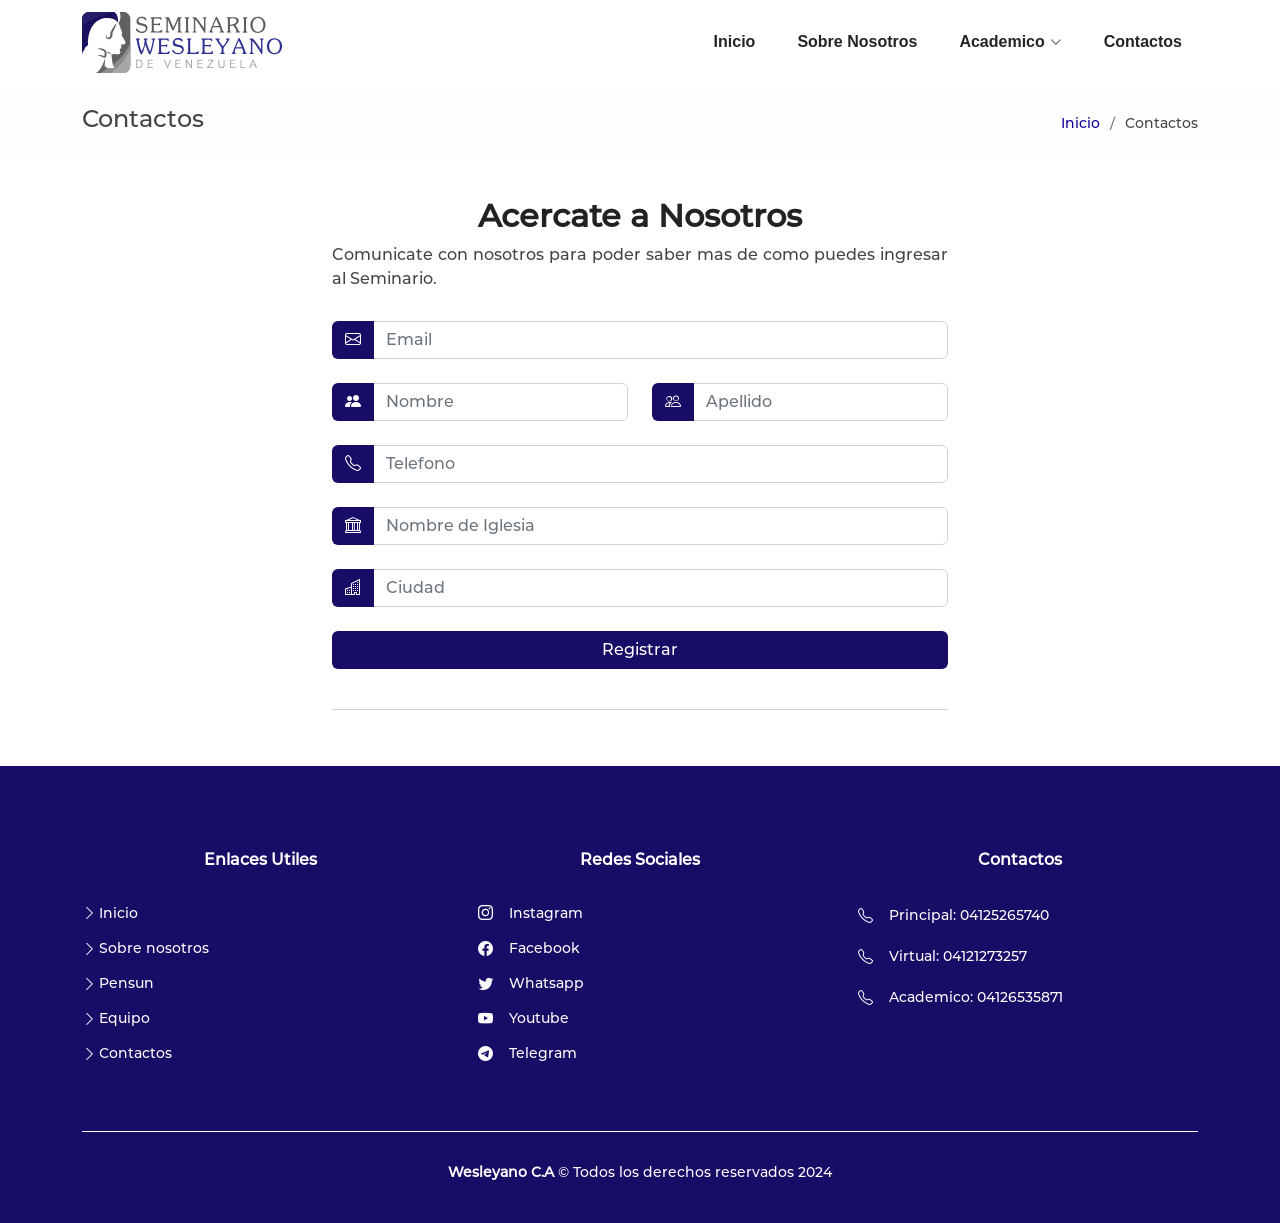
==== commit 001b2b63: "feet : chance cambios de logo" ====
--- a/contactos.html
+++ b/contactos.html
@@ -6,6 +6,8 @@
   <meta content="width=device-width, initial-scale=1.0" name="viewport">
 
   <title>SEMWESVEN</title>
+  <meta name="description" content="Seminario Wesleyano: Brindando educación cristiana integral ">
+  <meta name="keywords" content="Seminario, Wesleyano, educación, teológica, cristiano">
 
   <!-- Favicons -->
   <link href="assets/img/Wesleyano/logo_3.png" rel="icon">
@@ -18,6 +20,8 @@
 
   <link href="assets/css/style.css" rel="stylesheet">
 
+  <link rel="preload" href="assets/img/Wesleyano/logo_4.svg" as="image">
+
 
 </head>
 
@@ -28,7 +32,7 @@
     <div class="container d-flex align-items-center justify-content-between position-relative">
 
       <div class="logo">
-        <a href="index.html"><img src="assets/img/Wesleyano/logo_4.svg" alt="logo Wesley" class="img-fluid"></a>
+        <a href="index.html"><img src="assets/img/Wesleyano/logo_4.svg" alt="logo Wesley" class="img-fluid" width="200" height="50"></a>
       </div>
 
       <nav id="navbar" class="navbar">
@@ -52,25 +56,25 @@
   <main id="main">
 
     <!-- ======= About Section ======= -->
-    
-        <!-- ======= Breadcrumbs Section ======= -->
-        <section class="breadcrumbs">
-          <div class="container">
-    
-            <div class="d-flex justify-content-between align-items-center">
-              <h2>Contactos</h2>
-              <ol>
-                <li><a href="index.html">Inicio</a></li>
-                <li>Contactos</li>
-              </ol>
-            </div>
-    
-          </div>
-        </section><!-- Breadcrumbs Section -->
+
+    <!-- ======= Breadcrumbs Section ======= -->
+    <section class="breadcrumbs">
+      <div class="container">
+
+        <div class="d-flex justify-content-between align-items-center">
+          <h2>Contactos</h2>
+          <ol>
+            <li><a href="index.html">Inicio</a></li>
+            <li>Contactos</li>
+          </ol>
+        </div>
+
+      </div>
+    </section><!-- Breadcrumbs Section -->
 
 
     <!-- ======= Services Section ======= -->
-    <section id="services" class="services">
+    <section id="services" class="services contactos">
       <div class="container col-xl-6 col-lg-8 col-sm-8">
 
         <div class="section-title" data-aos="fade-in" data-aos-delay="100">
@@ -78,71 +82,71 @@
           <p>Comunicate con nosotros para poder saber mas de como puedes ingresar al Seminario.</p>
         </div>
 
-       <div data-aos="fade-up" data-aos-delay="200">
-
-        <form class="user">
-
-          <div class="form-group">
-
-            <div class="mb-4">
-              <div class="input-group">
-                <button type="button" class="iconos btn btn-color"><i class="bi bi-envelope"></i></button> 
-                <input type="text" placeholder="Email" class="form-control" id="email">
-              </div>  
-              <p class="error" style="color:#ff0000;text-align: center;" id="error1"></p>
-            </div>
-
-
-            <div class="row">
-
-              <div class="mb-2 col-sm-6">
-                <div class="input-group">
-                  <button type="button" class="iconos btn btn-color"><i class="bi bi-people-fill"></i></button> 
-                  <input type="text" placeholder="Nombre" class="form-control"  id="name">
-                </div>
-                <p class="error" style="color:#ff0000;text-align: center;" id="error2"></p>
-              </div>
-
-              <div class="mb-2 col-sm-6">
-                <div class="input-group">
-                  <button type="button" class="iconos btn btn-color"><i class="bi bi-people"></i></button> 
-                  <input type="text" placeholder="Apellido" class="form-control" id="apellido">
-                </div> 
-                 <p class="error" style="color:#ff0000;text-align: center;" id="error3"></p>
-              </div>
-
-            </div>
-
-
-            <div class="mb-4">
-              <div class="input-group">
-                <button type="button" class="iconos btn btn-color"><i class="bi bi-telephone"></i></button> 
-                <input type="number" placeholder="Telefono" class="form-control" id="telefono">
-              </div> 
-              <p class="error" style="color:#ff0000;text-align: center;" id="error4"></p>
-            </div>
-
-            <div class="mb-4">
-              <div class="input-group">
-                <button type="button" class="iconos btn btn-color"><i class="bi bi bi-bank"></i></button>  
-                <input type="text" placeholder="Nombre de Iglesia" class="form-control" id="iglesia">
-              </div> 
-              <p class="error" style="color:#ff0000;text-align: center;" id="error5"></p>
-            </div>
-
-             <div class="mb-4">
-              <div class="input-group">
-                <button type="button" class="iconos btn btn-color"><i class="bi bi-buildings"></i></button>  
-                <input type="text" placeholder="Ciudad" class="form-control" id="ciudad">
-              </div> 
-              <p class="error" style="color:#ff0000;text-align: center;" id="error6"></p>
-            </div>
+        <div data-aos="fade-up" data-aos-delay="200">
+
+          <form class="user">
+
+            <div class="form-group">
+
+              <div class="mb-4">
+                <div class="input-group">
+                  <button type="button" class="iconos btn btn-color"><i class="bi bi-envelope"></i></button>
+                  <input type="text" placeholder="Email" class="form-control" id="email">
+                </div>
+                <p class="error" style="color:#ff0000;text-align: center;" id="error1"></p>
+              </div>
+
+
+              <div class="row">
+
+                <div class="mb-2 col-sm-6">
+                  <div class="input-group">
+                    <button type="button" class="iconos btn btn-color"><i class="bi bi-people-fill"></i></button>
+                    <input type="text" placeholder="Nombre" class="form-control" id="name">
+                  </div>
+                  <p class="error" style="color:#ff0000;text-align: center;" id="error2"></p>
+                </div>
+
+                <div class="mb-2 col-sm-6">
+                  <div class="input-group">
+                    <button type="button" class="iconos btn btn-color"><i class="bi bi-people"></i></button>
+                    <input type="text" placeholder="Apellido" class="form-control" id="apellido">
+                  </div>
+                  <p class="error" style="color:#ff0000;text-align: center;" id="error3"></p>
+                </div>
+
+              </div>
+
+
+              <div class="mb-4">
+                <div class="input-group">
+                  <button type="button" class="iconos btn btn-color"><i class="bi bi-telephone"></i></button>
+                  <input type="number" placeholder="Telefono" class="form-control" id="telefono">
+                </div>
+                <p class="error" style="color:#ff0000;text-align: center;" id="error4"></p>
+              </div>
+
+              <div class="mb-4">
+                <div class="input-group">
+                  <button type="button" class="iconos btn btn-color"><i class="bi bi bi-bank"></i></button>
+                  <input type="text" placeholder="Nombre de Iglesia" class="form-control" id="iglesia">
+                </div>
+                <p class="error" style="color:#ff0000;text-align: center;" id="error5"></p>
+              </div>
+
+              <div class="mb-4">
+                <div class="input-group">
+                  <button type="button" class="iconos btn btn-color"><i class="bi bi-buildings"></i></button>
+                  <input type="text" placeholder="Ciudad" class="form-control" id="ciudad">
+                </div>
+                <p class="error" style="color:#ff0000;text-align: center;" id="error6"></p>
+              </div>
 
           </form>
 
 
           <div class="d-grid">
-            <button  class="btn btn-color" type="submit" id="registrar">Registrar</button>
+            <button class="btn btn-color" type="submit" id="registrar">Registrar</button>
           </div><br>
 
 
@@ -163,59 +167,64 @@
       <div class="container">
 
         <div class="row d-flex justify-content-center">
-         <div class="col-md-4 footer-links mt-4 link-1">
-          <h4 class="text-center mb-4">Enlaces Utiles</h4>
-          <ul>
-           <li><i class="bi bi-chevron-right"></i> <a class="ft-1" href="index.html">Inicio</a></li>
-           <li><i class="bi bi-chevron-right"></i> <a class="ft-2" href="sobreNosotros.html">Sobre nosotros</a></li>
-           <li><i class="bi bi-chevron-right"></i> <a class="ft-3" href="academico/pensum.html">Pensun</a></li>
-           <li><i class="bi bi-chevron-right"></i> <a class="ft-4" href="equipo.html">Equipo</a></li>
-           <li><i class="bi bi-chevron-right"></i> <a class="ft-5" href="contactos.html">Contactos</a></li>
-         </ul>
-       </div>
-
-       <div class="col-md-4 footer-links mt-4 link-2">
-        <h4 class="text-center mb-4">Redes Sociales</h4>
-        <ul>
-         <li><i class="bi bi-instagram px-3"></i> <a target="_blank" href="https://www.instagram.com/seminariowesleyanove/">Instagram</a></li>
-         <li><i class="bi bi-facebook px-3"></i> <a target="_blank" href="https://www.facebook.com/SeminarioWesleyanoDeVenezuela/">Facebook</a></li>
-         <li><i class="bi bi-twitter px-3"></i> <a target="_blank" href="https://whatsapp.com/channel/0029VaA697KHbFV7tkwwKZ0C">Whatsapp</a></li>
-         <li><i class="bi bi-youtube px-3"></i> <a target="_blank" href="https://www.youtube.com/@seminariowesleyano">Youtube</a></li>
-         <li><i class="bi bi-telegram px-3"></i> <a target="_blank" href="https://t.me/SEMWESVEN">Telegram</a></li>
-       </ul>
-     </div>
-
-     <div class="col-md-4 footer-links mt-4 link-2">
-      <h4 class="text-center mb-4">Contactos</h4>
-      <ul>
-       <li><i class="bi bi-telephone px-3"></i> Principal: 04125265740</li>
-       <li><i class="bi bi-telephone px-3"></i> Virtual: 04121273257 </li>
-       <li><i class="bi bi-telephone px-3"></i> Academico: 04126535871 </li>
-     </ul>
-   </div>
-
-
- </div>
-</div>
-</div>
-<div class="container">
-  <div class="copyright">
-   <strong><span>Wesleyano C.A</span></strong> &copy; Todos los derechos reservados 2024
- </div>
- <div class="credits">
-
- </div>
-</div>
-</footer><!-- End Footer -->
-
-
-  <a href="#" class="back-to-top d-flex align-items-center justify-content-center"><i class="bi bi-arrow-up-short"></i></a>
+          <div class="col-md-4 footer-links mt-4 link-1">
+            <h4 class="text-center mb-4">Enlaces Utiles</h4>
+            <ul>
+              <li><i class="bi bi-chevron-right"></i> <a class="ft-1" href="index.html">Inicio</a></li>
+              <li><i class="bi bi-chevron-right"></i> <a class="ft-2" href="sobreNosotros.html">Sobre nosotros</a></li>
+              <li><i class="bi bi-chevron-right"></i> <a class="ft-3" href="academico/pensum.html">Pensun</a></li>
+              <li><i class="bi bi-chevron-right"></i> <a class="ft-4" href="equipo.html">Equipo</a></li>
+              <li><i class="bi bi-chevron-right"></i> <a class="ft-5" href="contactos.html">Contactos</a></li>
+            </ul>
+          </div>
+
+          <div class="col-md-4 footer-links mt-4 link-2">
+            <h4 class="text-center mb-4">Redes Sociales</h4>
+            <ul>
+              <li><i class="bi bi-instagram px-3"></i> <a target="_blank"
+                  href="https://www.instagram.com/seminariowesleyanove/">Instagram</a></li>
+              <li><i class="bi bi-facebook px-3"></i> <a target="_blank"
+                  href="https://www.facebook.com/SeminarioWesleyanoDeVenezuela/">Facebook</a></li>
+              <li><i class="bi bi-twitter px-3"></i> <a target="_blank"
+                  href="https://whatsapp.com/channel/0029VaA697KHbFV7tkwwKZ0C">Whatsapp</a></li>
+              <li><i class="bi bi-youtube px-3"></i> <a target="_blank"
+                  href="https://www.youtube.com/@seminariowesleyano">Youtube</a></li>
+              <li><i class="bi bi-telegram px-3"></i> <a target="_blank" href="https://t.me/SEMWESVEN">Telegram</a></li>
+            </ul>
+          </div>
+
+          <div class="col-md-4 footer-links mt-4 link-2">
+            <h4 class="text-center mb-4">Contactos</h4>
+            <ul>
+              <li><i class="bi bi-telephone px-3"></i> Principal: 04125265740</li>
+              <li><i class="bi bi-telephone px-3"></i> Virtual: 04121273257 </li>
+              <li><i class="bi bi-telephone px-3"></i> Academico: 04126535871 </li>
+            </ul>
+          </div>
+
+
+        </div>
+      </div>
+    </div>
+    <div class="container">
+      <div class="copyright">
+        <strong><span>Wesleyano C.A</span></strong> &copy; Todos los derechos reservados 2024
+      </div>
+      <div class="credits">
+
+      </div>
+    </div>
+  </footer><!-- End Footer -->
+
+
+  <a href="#" class="back-to-top d-flex align-items-center justify-content-center"><i
+      class="bi bi-arrow-up-short"></i></a>
 
   <!-- Vendor JS Files -->
   <script src="assets/vendor/jquery/jquery-3.6.0.min.js"></script>
   <script src="assets/vendor/aos/aos.js"></script>
   <script src="assets/vendor/bootstrap/js/bootstrap.bundle.min.js"></script>
- 
+
   <!-- Vendor JS Aler2 -->
 
   <script src="assets/sw2/sweetalert2.all.min.js"></script>
--- a/assets/css/style.css
+++ b/assets/css/style.css
@@ -184,6 +184,9 @@
 }
 
 @media (max-width: 768px) {
+  #header .logo img {
+    width: 70% !important;
+  }
   #header.header-scrolled {
     padding: 15px 0;
   }
@@ -823,7 +826,6 @@
 
 .services .icon-box-white .title a,
 .services .icon-box-white .description {
-  font-family: 'montserrat-ExtraLightItalic';
   color: #000;
 }
 
@@ -833,7 +835,6 @@
 
 .services .icon-box-yellow .title a,
 .services .icon-box-yellow .description {
-  font-family: 'montserrat-ExtraLightItalic';
   color: #000;
 }
 
@@ -843,7 +844,6 @@
 
 .services .icon-box-black .title a,
 .services .icon-box-black .description {
-  font-family: 'montserrat-ExtraLightItalic';
   color: #fff;
 }
 
@@ -974,6 +974,12 @@
 @media (min-width: 1700px) {
   .programasAliados {
     padding: 10rem 10rem !important;
+  }
+}
+
+@media (min-width: 2500px) {
+  .programasAliados {
+    padding: 20rem 20rem !important;
   }
 }
 
@@ -1086,6 +1092,8 @@
 }
 
 
+
+
 /*--------------------------------------------------------------
 # Counts
 --------------------------------------------------------------*/
@@ -1596,6 +1604,14 @@
 }
 
 
+ @media (min-width: 1400px) {
+  .contactos {
+    margin-top: calc(3em + 3rem) !important;
+  }
+}
+
+
+
 .btn-color {
   background: #170c66;
   color: #ffffff;
@@ -1762,10 +1778,28 @@
   padding-top: 30px;
 }
 
-
-@media (min-width: 2100x) {
+@media (min-width: 1400px) {
   .fit {
-    margin-top: calc(10em + 15rem);
+    margin-top: calc(5em + 5rem) !important;
+  }
+}
+
+
+@media (min-width: 2100px) {
+  .fit {
+    margin-top: calc(10em + 10rem) !important;
+  }
+}
+
+@media (min-width: 2300px) {
+  .fit {
+    margin-top: calc(10em + 10rem) !important;
+  }
+}
+
+@media (min-width: 2500px) {
+  .fit {
+    margin-top: calc(10em + 10rem) !important;
   }
 }
 
